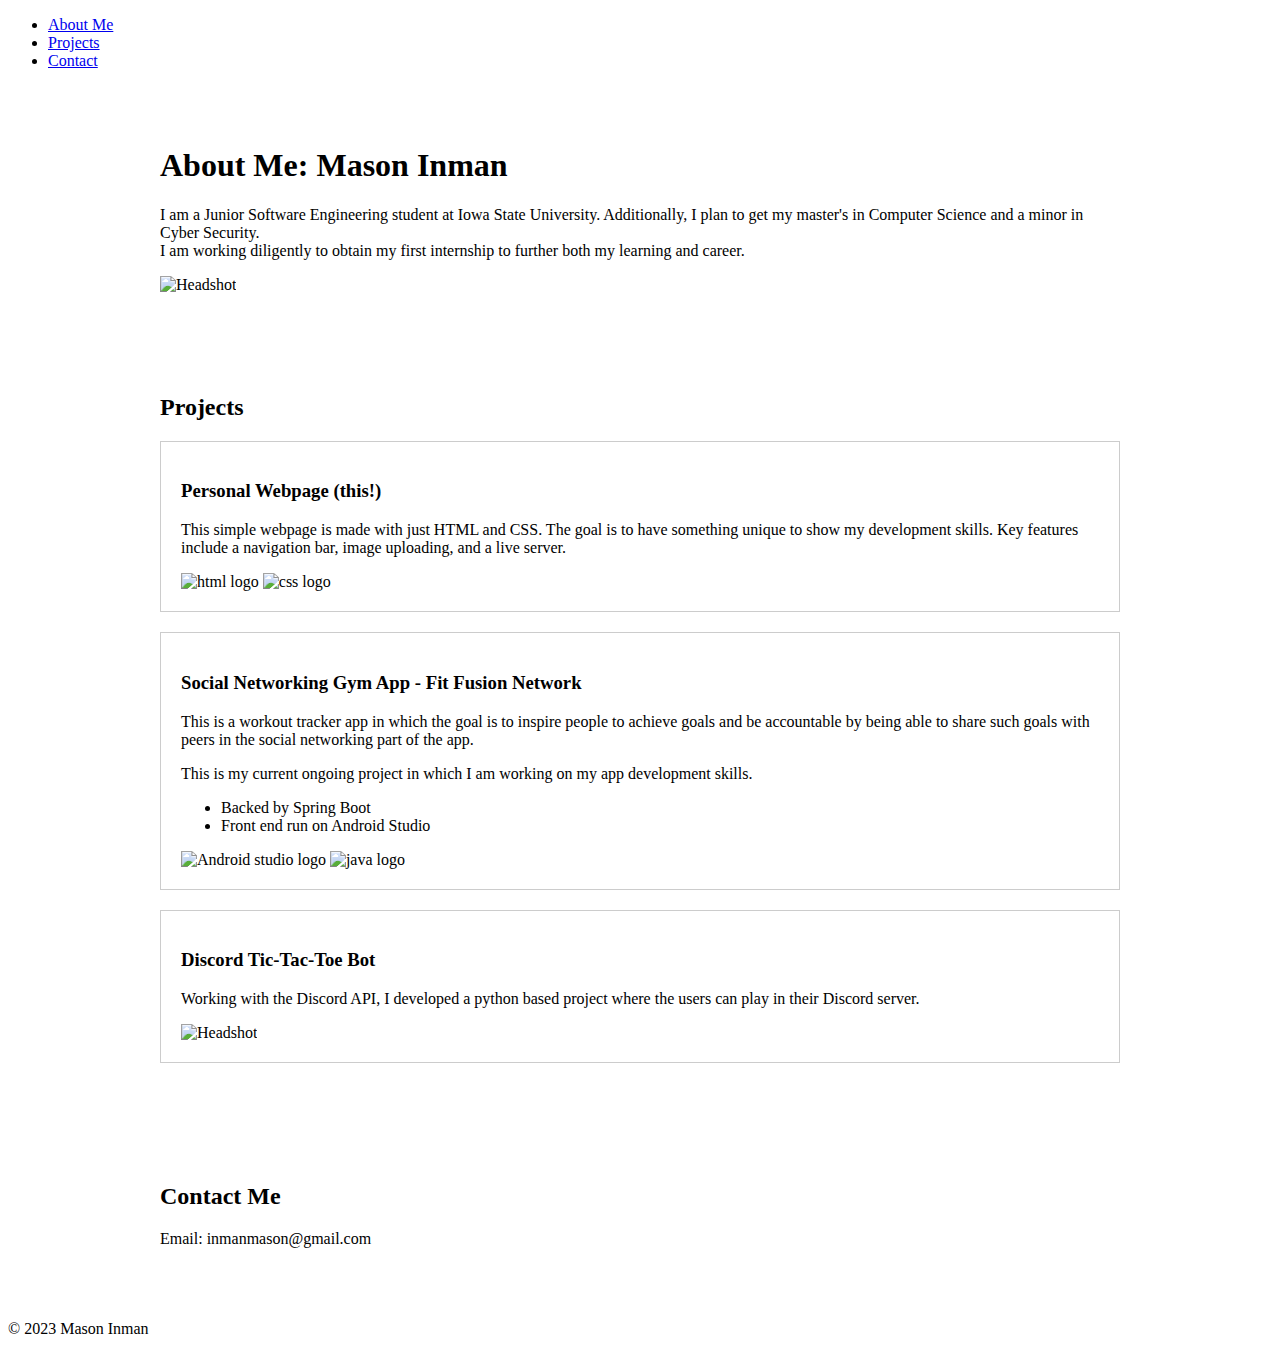
==== index.html @ c4053dcf "Create index.html for GitHub pages" ====
<!DOCTYPE html>
<html lang="en">
<head>
    <meta charset="UTF-8">
    <meta name="viewport" content="width=device-width, initial-scale=1.0">
    <title>Mason Inman's Webpage</title>
    <link rel="stylesheet" href="style.css">
    <style>
        .container {
        max-width: 960px;
        margin: 0 auto;
        padding: 40px;
        }
        .project {
        margin-bottom: 20px;
        border: 1px solid #ccc;
        padding: 20px;
        }
        </style>
</head>
<body>
    <header>
        <nav>
            <ul>
                <li><a href=#About>About Me</a></li>
                <li><a href=#Projects>Projects</a></li>
                <li><a href=#Contact>Contact</a></li>
            </ul>
        </nav>
    </header>

    <section id="About">
        <div class="container">
            <h1>About Me: Mason Inman</h1>
            <p>I am a Junior Software Engineering student at Iowa State University. Additionally, I plan to get my master's in Computer Science and a minor in Cyber Security.<br> I am working diligently to obtain my first internship to further both my learning and career.</p>
            <img src="./profile.JPG" alt="Headshot" width = "360" height = "540">
        </div>

    </section>

    <section id="Projects">
        <div class="container">
            <h2>Projects</h2>
            <div class="project">
                <h3>Personal Webpage (this!)</h3>
                <p>This simple webpage is made with just HTML and CSS. The goal is to have something unique to show my development skills. Key features include a navigation bar, image uploading, and a live server.</p>
                <img src="./html.png" alt="html logo" width = "100" height = "100">
                <img src="./css.png" alt="css logo" width = "100" height = "100">
            </div>
            <div class="project">
                <h3>Social Networking Gym App - Fit Fusion Network</h3>
                <p>This is a workout tracker app in which the goal is to inspire people to achieve goals and be accountable by being able to share such goals with peers in the social networking part of the app.</p>
                <p>This is my current ongoing project in which I am working on my app development skills.</p>
                <ul>
                    <li>Backed by Spring Boot</li>
                    <li>Front end run on Android Studio</li>
                </ul>
                <img src="./ASlogo.png" alt="Android studio logo" width = "100" height = "100">
                <img src="./java.png" alt="java logo" width = "100" height = "100">
            </div>
            <div class="project">
                <h3>Discord Tic-Tac-Toe Bot</h3>
                <p>Working with the Discord API, I developed a python based project where the users can play in their Discord server. </p>
                <img src="./python.png" alt="Headshot" width = "100" height = "100">
            </div>
        </div>
        
    </section>

    <section id="Contact">
        <div class="container">
            <h2>Contact Me</h2>
            <p>Email: inmanmason@gmail.com</p>
        </div>
    </section>

    <footer>
        <p>&copy; 2023 Mason Inman</p>
    </footer>
    
</body>
</html>
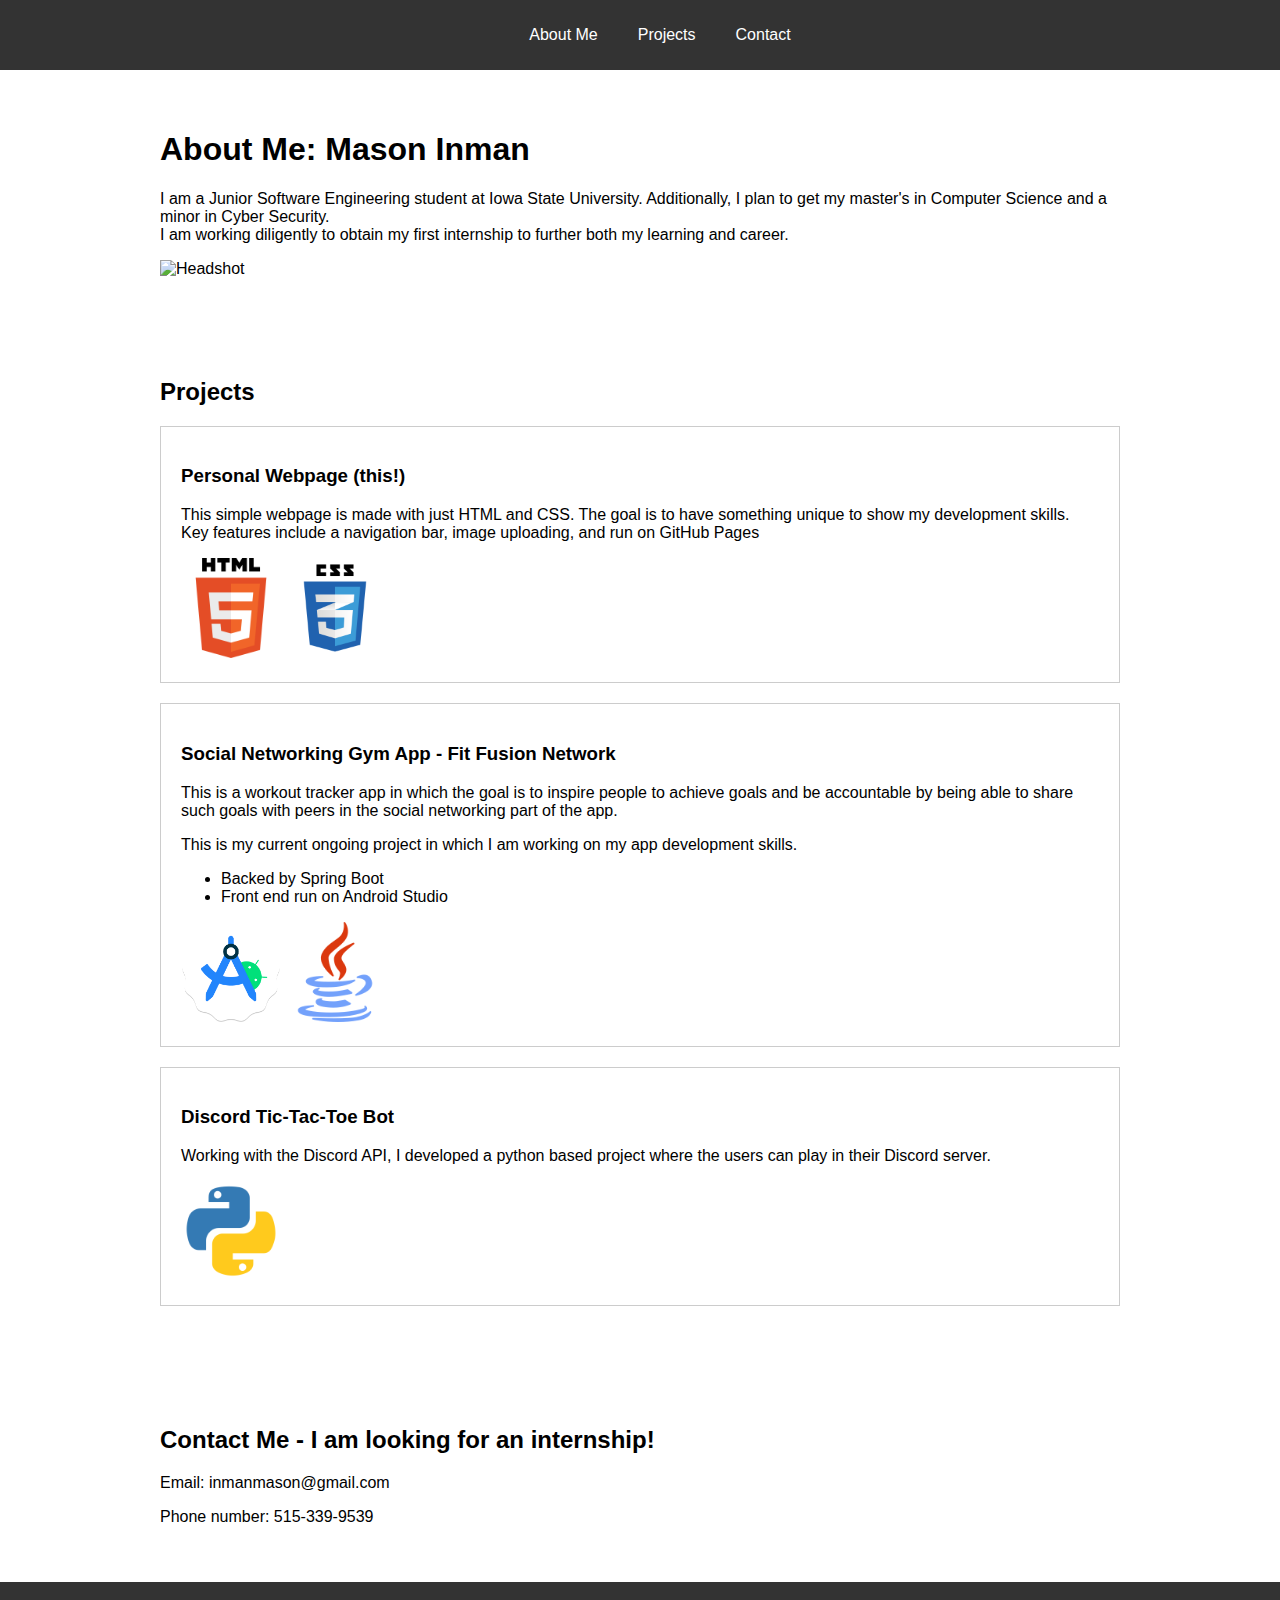
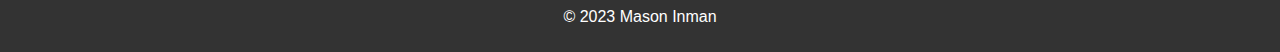
==== commit 67e73c0f: "Update index.html" ====
--- a/index.html
+++ b/index.html
@@ -43,7 +43,7 @@
             <h2>Projects</h2>
             <div class="project">
                 <h3>Personal Webpage (this!)</h3>
-                <p>This simple webpage is made with just HTML and CSS. The goal is to have something unique to show my development skills. Key features include a navigation bar, image uploading, and a live server.</p>
+                <p>This simple webpage is made with just HTML and CSS. The goal is to have something unique to show my development skills. Key features include a navigation bar, image uploading, and run on GitHub Pages</p>
                 <img src="./html.png" alt="html logo" width = "100" height = "100">
                 <img src="./css.png" alt="css logo" width = "100" height = "100">
             </div>
@@ -69,8 +69,9 @@
 
     <section id="Contact">
         <div class="container">
-            <h2>Contact Me</h2>
+            <h2>Contact Me - I am looking for an internship!</h2>
             <p>Email: inmanmason@gmail.com</p>
+            <p>Phone number: 515-339-9539</p>
         </div>
     </section>
 
--- a/style.css
+++ b/style.css
@@ -0,0 +1,34 @@
+header {
+    background-color: #333;
+    color: #fff;
+    padding: 10px 0;
+}
+
+nav ul {
+    list-style: none;
+    display: flex;
+    justify-content: center;
+}
+
+nav li {
+    margin: 0 20px;
+}
+
+nav a {
+    text-decoration: none;
+    color: #fff;
+}
+body {
+    font-family: Arial, sans-serif;
+    margin: 0;
+    padding: 0;
+    }
+    img {
+    max-width: 100%;
+    }
+    footer {
+    text-align: center;
+    padding: 10px;
+    background-color: #333;
+    color: #fff;
+    }
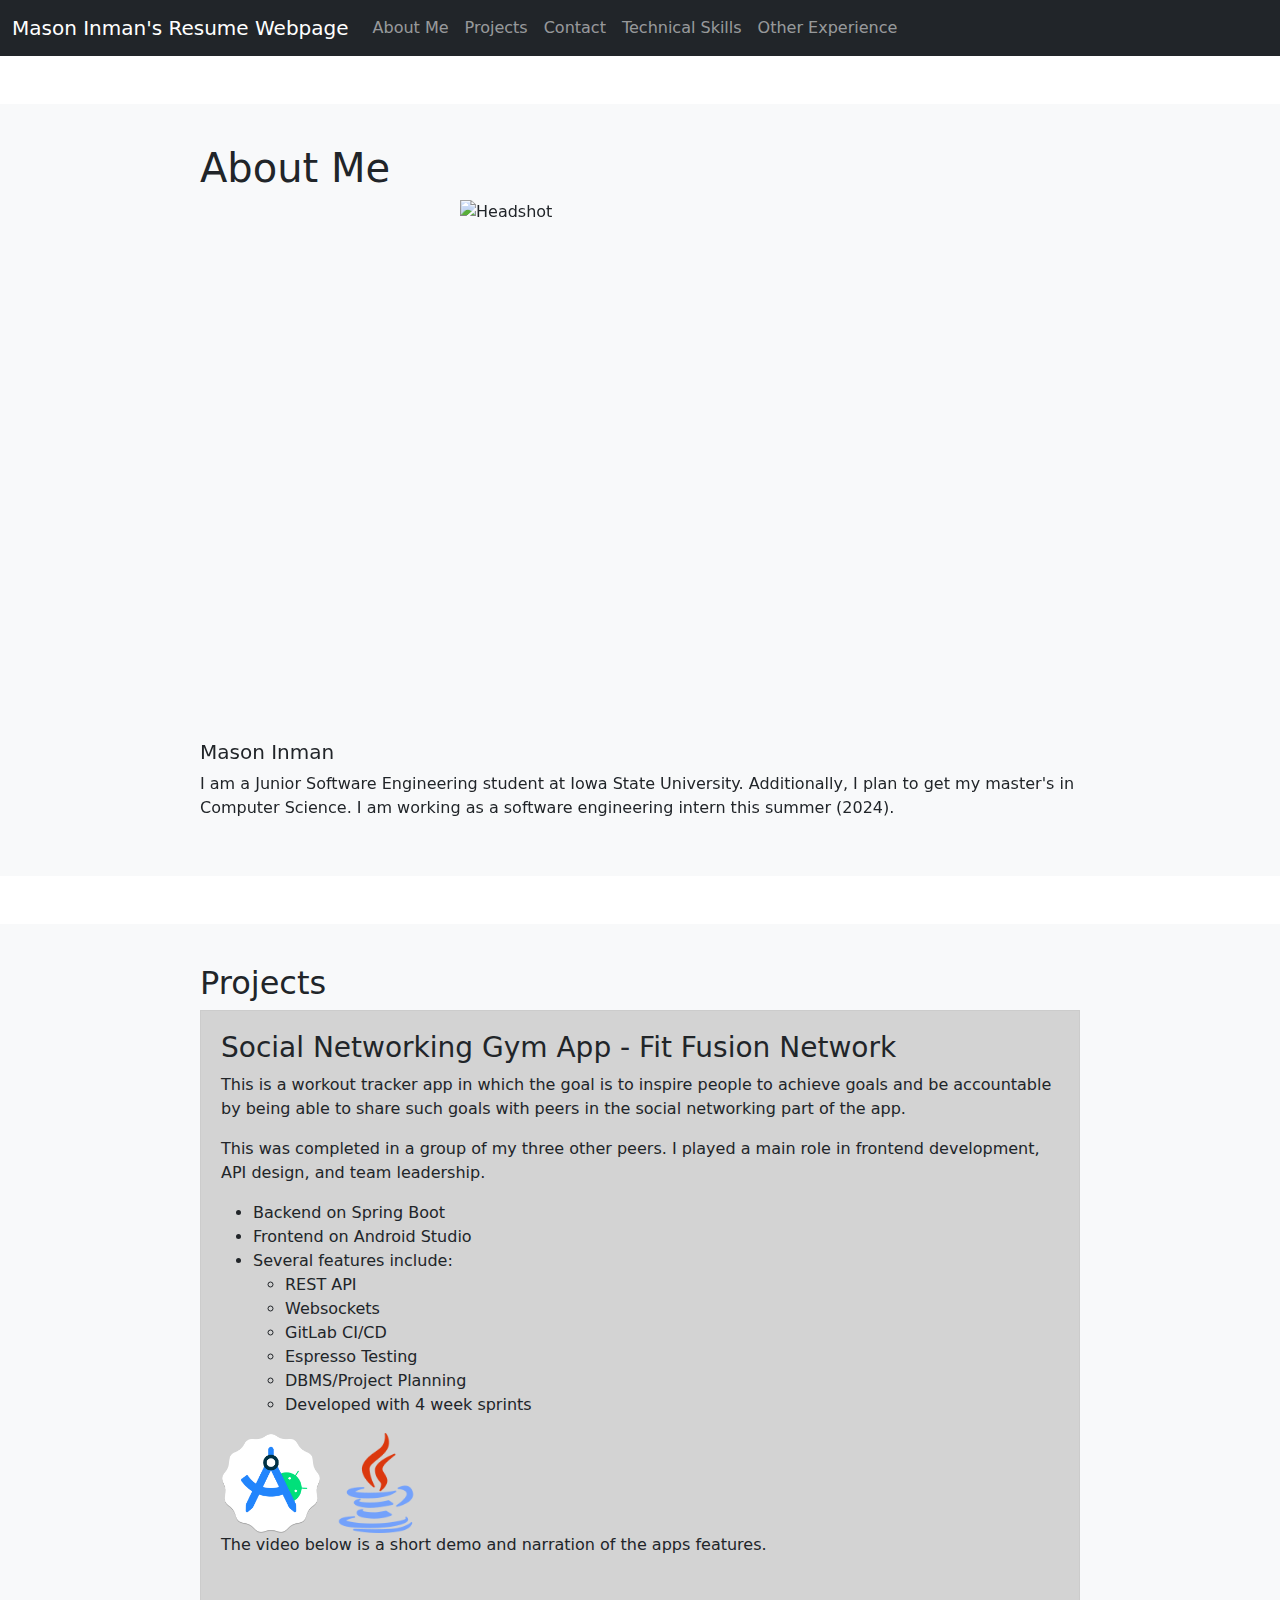
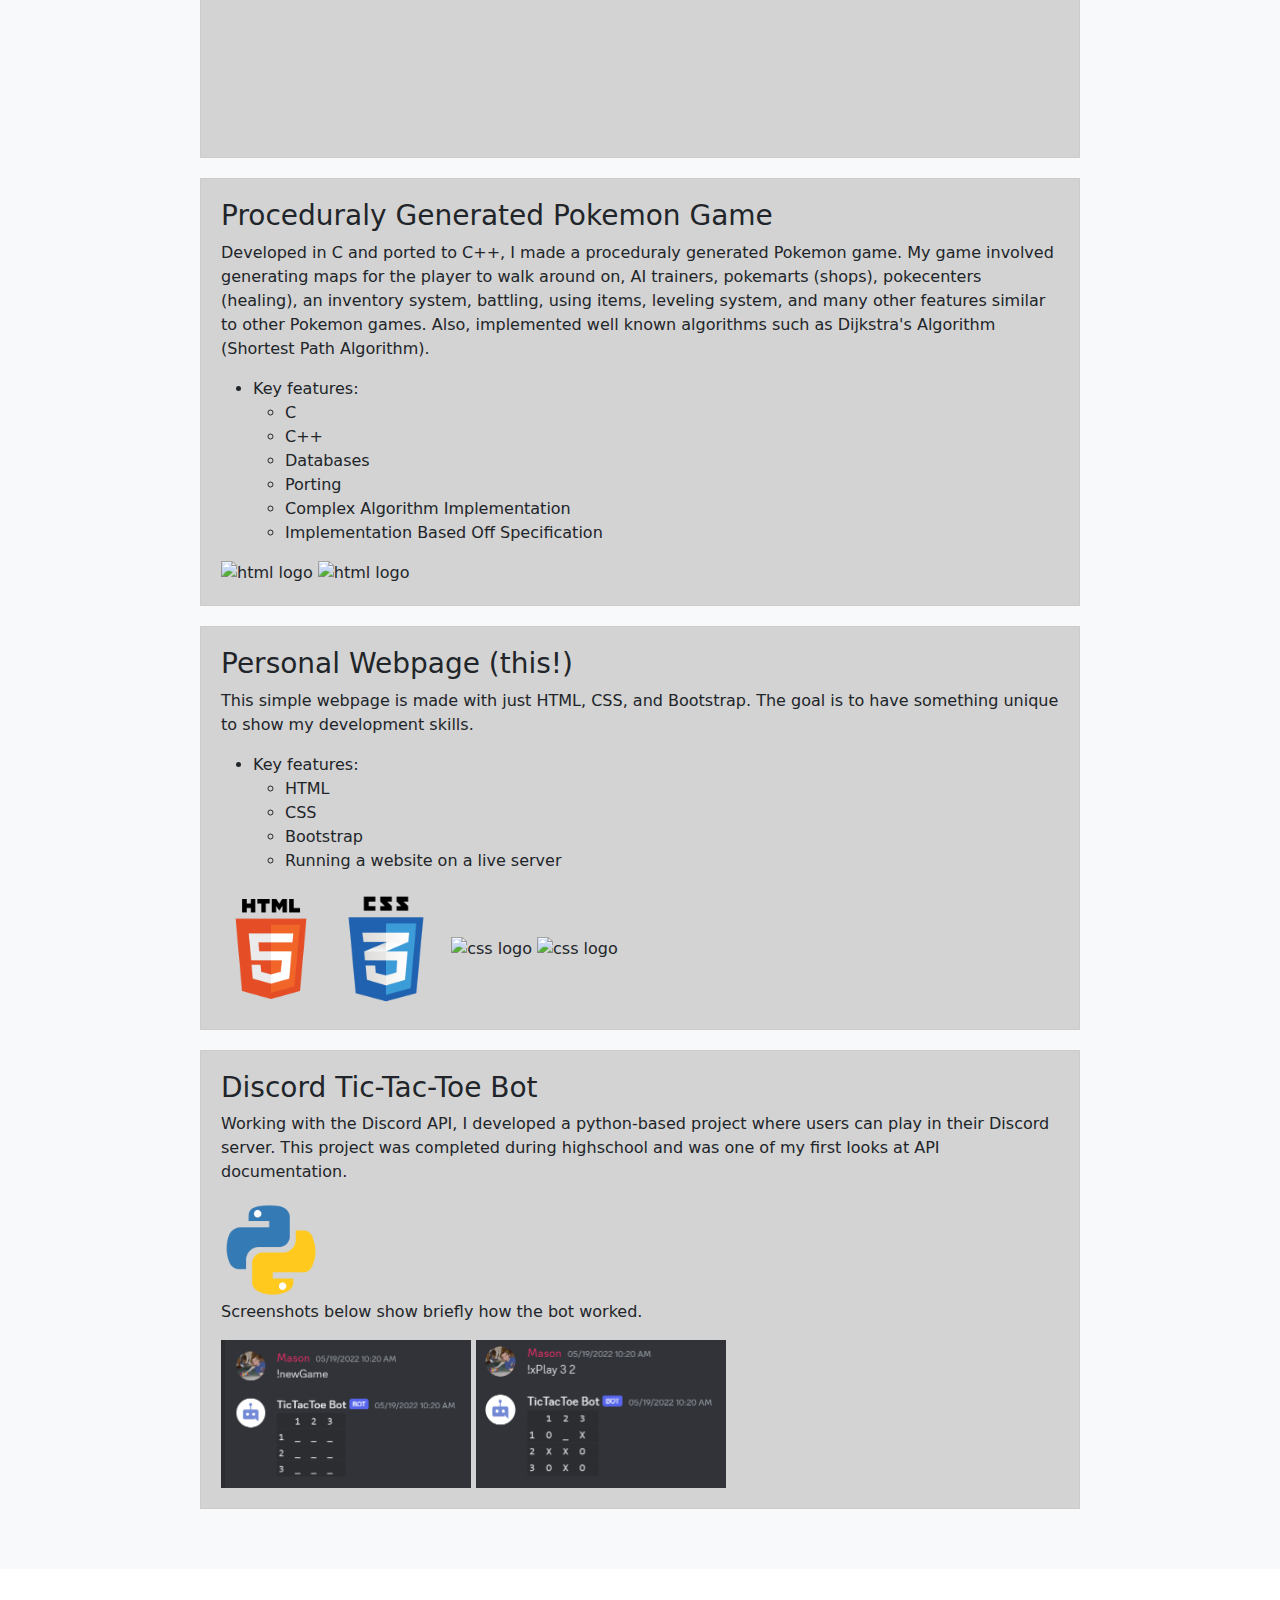
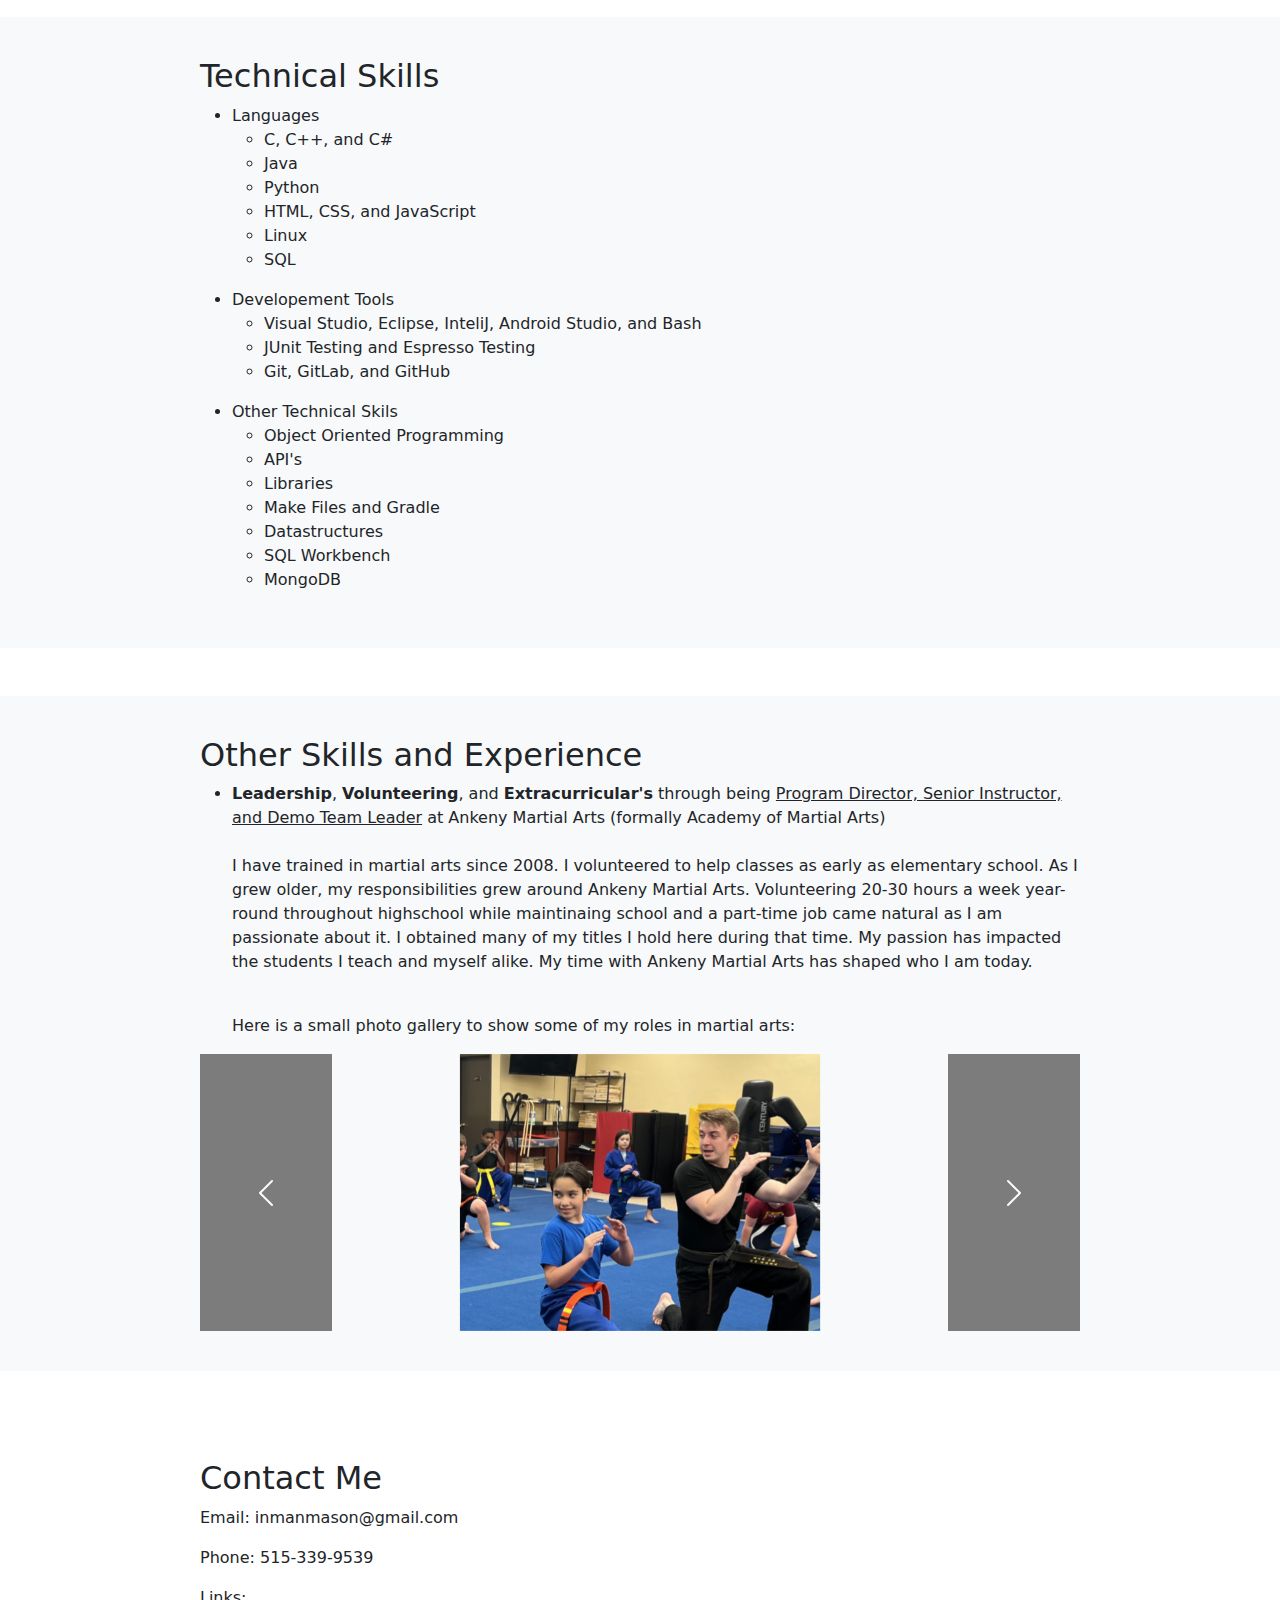
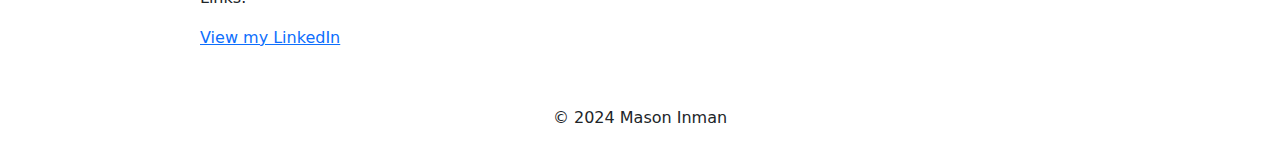
==== commit 0ab87d6b: "spring2024 update" ====
--- a/index.html
+++ b/index.html
@@ -3,81 +3,282 @@
 <head>
     <meta charset="UTF-8">
     <meta name="viewport" content="width=device-width, initial-scale=1.0">
-    <title>Mason Inman's Webpage</title>
-    <link rel="stylesheet" href="style.css">
+    <title>Mason Inman's Resume Webpage</title>
+    <link href="https://cdn.jsdelivr.net/npm/bootstrap@5.3.0/dist/css/bootstrap.min.css" rel="stylesheet">
     <style>
         .container {
-        max-width: 960px;
-        margin: 0 auto;
-        padding: 40px;
+            max-width: 960px;
+            margin: 0 auto;
+            padding: 40px;
         }
         .project {
-        margin-bottom: 20px;
-        border: 1px solid #ccc;
-        padding: 20px;
-        }
-        </style>
+            margin-bottom: 20px;
+            border: 1px solid #ccc;
+            padding: 20px;
+            background-color: lightgray;
+        }
+        .center {
+            display: block;
+            margin-left: auto;
+            margin-right: auto;
+        }
+        .carousel-control-prev,
+        .carousel-control-next {
+            background-color: black; /* Set button background color to black */
+            color: white; /* Set button text color to white */
+        }
+    </style>
 </head>
 <body>
-    <header>
-        <nav>
-            <ul>
-                <li><a href=#About>About Me</a></li>
-                <li><a href=#Projects>Projects</a></li>
-                <li><a href=#Contact>Contact</a></li>
-            </ul>
+
+    <header class="bg-dark">
+        <nav class="navbar navbar-expand-lg navbar-dark">
+            <div class="container-fluid">
+                <a class="navbar-brand" href="#">Mason Inman's Resume Webpage</a>
+                <button class="navbar-toggler" type="button" data-bs-toggle="collapse" data-bs-target="#navbarNav" aria-controls="navbarNav" aria-expanded="false" aria-label="Toggle navigation">
+                    <span class="navbar-toggler-icon"></span>
+                </button>
+                <div class="collapse navbar-collapse" id="navbarNav">
+                    <ul class="navbar-nav">
+                        <li class="nav-item">
+                            <a class="nav-link" href="#About">About Me</a>
+                        </li>
+                        <li class="nav-item">
+                            <a class="nav-link" href="#Projects">Projects</a>
+                        </li>
+                        <li class="nav-item">
+                            <a class="nav-link" href="#Contact">Contact</a>
+                        </li>
+                        <li class="nav-item">
+                            <a class="nav-link" href="#TechExperience">Technical Skills</a>
+                        </li>
+                        <li class="nav-item">
+                            <a class="nav-link" href="#OtherExperience">Other Experience</a>
+                        </li>
+                    </ul>
+                </div>
+            </div>
         </nav>
     </header>
 
-    <section id="About">
-        <div class="container">
-            <h1>About Me: Mason Inman</h1>
-            <p>I am a Junior Software Engineering student at Iowa State University. Additionally, I plan to get my master's in Computer Science and a minor in Cyber Security.<br> I am working diligently to obtain my first internship to further both my learning and career.</p>
-            <img src="./profile.JPG" alt="Headshot" width = "360" height = "540">
-        </div>
-
-    </section>
-
-    <section id="Projects">
-        <div class="container">
+    <section id="About" class="bg-light">
+        <div class="container mt-5">
+            <h1>About Me</h1>
+            
+            <!-- Bootstrap Carousel for "About Me" -->
+            <div id="aboutCarousel" class="carousel slide" data-bs-ride="carousel">
+                <div class="carousel-inner">
+                    <div class="carousel-item active">
+                        <div class="d-flex align-items-center">
+                            <img src="./profile.JPG" alt="Headshot" class="img-fluid center" width="360" height="540">
+                            
+                            
+                        </div>
+                        <h5>Mason Inman</h5>
+                        <p>I am a Junior Software Engineering student at 
+                            Iowa State University. Additionally, I plan to 
+                            get my master's in Computer Science. I am working 
+                            as a software engineering intern this summer (2024).</p>
+                    </div>
+                    
+                </div>
+            </div>
+        </div>
+    </section>
+  
+
+    <section id="Projects" class="bg-light">
+        <div class="container mt-5">
             <h2>Projects</h2>
-            <div class="project">
-                <h3>Personal Webpage (this!)</h3>
-                <p>This simple webpage is made with just HTML and CSS. The goal is to have something unique to show my development skills. Key features include a navigation bar, image uploading, and run on GitHub Pages</p>
-                <img src="./html.png" alt="html logo" width = "100" height = "100">
-                <img src="./css.png" alt="css logo" width = "100" height = "100">
-            </div>
             <div class="project">
                 <h3>Social Networking Gym App - Fit Fusion Network</h3>
                 <p>This is a workout tracker app in which the goal is to inspire people to achieve goals and be accountable by being able to share such goals with peers in the social networking part of the app.</p>
-                <p>This is my current ongoing project in which I am working on my app development skills.</p>
+                <p>This was completed in a group of my three other peers. I played a main role in frontend development, API design, and team leadership.</p>
+
                 <ul>
-                    <li>Backed by Spring Boot</li>
-                    <li>Front end run on Android Studio</li>
+                    <li>Backend on Spring Boot</li>
+                    <li>Frontend on Android Studio</li>
+                    <li>Several features include:<ul>
+                        <li>REST API</li>
+                        <li>Websockets</li>
+                        <li>GitLab CI/CD</li>
+                        <li>Espresso Testing</li>
+                        <li>DBMS/Project Planning</li>
+                        <li>Developed with 4 week sprints</li>
+
+                    </ul></li>
                 </ul>
-                <img src="./ASlogo.png" alt="Android studio logo" width = "100" height = "100">
-                <img src="./java.png" alt="java logo" width = "100" height = "100">
+                <img src="./project1.png" alt="Android studio logo" class="img-fluid" width="100" height="100">
+                <img src="./java.png" alt="java logo" class="img-fluid" width="100" height="100">
+                <p>The video below is a short demo and narration of the apps features.</p>
+                <iframe width="280" height="157" src="https://www.youtube.com/embed/7NcvrdOqD5g" frameborder="0" allowfullscreen></iframe>
+            </div>
+            <div class="project">
+                <h3>Proceduraly Generated Pokemon Game</h3>
+                <p>Developed in C and ported to C++, I made a proceduraly generated Pokemon game.
+                    My game involved generating maps for the player to walk around on, AI trainers, pokemarts (shops), pokecenters (healing),
+                    an inventory system, battling, using items, leveling system, and many other features similar to other Pokemon games. Also, implemented
+                    well known algorithms such as Dijkstra's Algorithm (Shortest Path Algorithm).
+                </p>
+                <ul><li>Key features:
+                    <ul>
+                        <li>C</li>
+                        <li>C++</li>
+                        <li>Databases</li>
+                        <li>Porting</li>
+                        <li>Complex Algorithm Implementation</li>
+                        <li>Implementation Based Off Specification</li>
+                    </ul></li> </ul>
+                    <img src="https://upload.wikimedia.org/wikipedia/commons/1/18/C_Programming_Language.svg" alt="html logo" class="img-fluid" width="100" height="100">
+                    <img src="https://upload.wikimedia.org/wikipedia/commons/1/18/ISO_C%2B%2B_Logo.svg" alt="html logo" class="img-fluid" width="100" height="100">
+                
+            </div>
+            
+            <div class="project">
+                <h3>Personal Webpage (this!)</h3>
+                <p>This simple webpage is made with just HTML, CSS, and Bootstrap. The goal is to have something unique to show my development skills.</p>
+                <ul><li>Key features:
+                    <ul>
+                        <li>HTML</li>
+                        <li>CSS</li>
+                        <li>Bootstrap</li>
+                        <li>Running a website on a live server</li>
+                    </ul></li> </ul>
+                    <!-- Some of the inconsistant src links are due to porting some of this information from a class project that required images stored locally -->
+                <img src="./html.png" alt="html logo" class="img-fluid" width="100" height="100">
+                <img src="./css.png" alt="css logo" class="img-fluid" width="120" height="120">
+                <img src="https://upload.wikimedia.org/wikipedia/commons/b/b2/Bootstrap_logo.svg" alt="css logo" class="img-fluid" width="100" height="100">
+                <img src="https://upload.wikimedia.org/wikipedia/commons/9/9a/Visual_Studio_Code_1.35_icon.svg" alt="css logo" class="img-fluid" width="100" height="100">
             </div>
             <div class="project">
                 <h3>Discord Tic-Tac-Toe Bot</h3>
-                <p>Working with the Discord API, I developed a python based project where the users can play in their Discord server. </p>
-                <img src="./python.png" alt="Headshot" width = "100" height = "100">
-            </div>
-        </div>
-        
+                <p>Working with the Discord API, I developed a python-based project where users can play in their Discord server.
+                    This project was completed during highschool and was one of my first looks at API documentation.
+                </p>
+                <img src="./python.png" alt="css logo" class="img-fluid" width="100" height="100">
+                <p>Screenshots below show briefly how the bot worked.</p>
+                <img src="./newttt.png" alt="css logo" class="img-fluid" width="250" height="250">
+            
+                <img src="./endttt.png" alt="css logo" class="img-fluid" width="250" height="250">
+
+            </div>
+        </div>
+    </section>
+    <section id="TechExperience" class="bg-light">
+        <div class="container mt-5">
+            <h2>Technical Skills</h2>
+            <ul>
+                <li>Languages<ul>
+                    <li>C, C++, and C#</li>
+                    <li>Java</li>
+                    <li>Python</li>
+                    <li>HTML, CSS, and JavaScript</li>
+                    <li>Linux</li>
+                    <li>SQL</li>
+                </ul></li>
+            </ul>
+            <ul>
+                <li>Developement Tools<ul>
+                    <li>Visual Studio, Eclipse, InteliJ, Android Studio, and Bash</li>
+                    <li>JUnit Testing and Espresso Testing</li>
+                    <li>Git, GitLab, and GitHub</li>
+                </ul></li>
+            </ul>
+            <ul>
+                <li>Other Technical Skils<ul>
+                    <li>Object Oriented Programming</li>
+                    <li>API's</li>
+                    <li>Libraries</li>
+                    <li>Make Files and Gradle</li>
+                    <li>Datastructures</li>
+                    <li>SQL Workbench</li>
+                    <li>MongoDB</li>
+                </ul></li>
+            </ul>
+        </div>
+    </section>
+    <section id="OtherExperience" class="bg-light">
+        <div class="container mt-5">
+            <h2>Other Skills and Experience</h2>
+            <ul><li><b>Leadership</b>, <b>Volunteering</b>, and <b>Extracurricular's</b> through being 
+                <u>Program Director, Senior Instructor, and Demo Team Leader</u> at 
+                Ankeny Martial Arts (formally Academy of Martial Arts)</li>
+            <p><br>I have trained in martial arts since 2008. I volunteered to help classes as early as elementary school.
+                As I grew older, my responsibilities grew around Ankeny Martial Arts. Volunteering 20-30 hours a week year-round throughout highschool while maintinaing school and a part-time job came natural as I am passionate about it. I obtained
+                many of my titles I hold here during that time. My passion has impacted the students I teach and myself alike. My time with Ankeny Martial Arts has shaped who I am today.
+            </p>
+            
+            <p><br>Here is a small photo gallery to show some of my roles in martial arts:</p>
+            </ul>
+            <!-- Bootstrap Carousel for "About Me" -->
+            <div id="experienceCarousel" class="carousel slide" data-bs-ride="carousel">
+                <div class="carousel-inner">
+                    <div class="carousel-item active">
+                        <div class="d-flex align-items-center">
+                            <img src="./masonteaching.png" alt="Slide 2" class="img-fluid center" width="360" height="540">
+                        </div>
+                    </div>
+                    <div class="carousel-item">
+                        <div class="d-flex align-items-center">
+                            <img src="./tkdpr.png" alt="Headshot" class="img-fluid center" width="360" height="540">          
+                        </div>
+                    </div>
+                    <div class="carousel-item">
+                        <div class="d-flex align-items-center">
+                            <img src="./tkdschool.png" alt="Slide 2" class="img-fluid center" width="360" height="540">
+                        </div>
+                    </div>
+                    <div class="carousel-item">
+                        <div class="d-flex align-items-center">
+                            <img src="./tkdteaching.png" alt="Slide 2" class="img-fluid center" width="360" height="540">
+                        </div>
+                    </div>
+                    <div class="carousel-item">
+                        <div class="d-flex align-items-center">
+                            <img src="./tkdhandshake.jpg" alt="Slide 2" class="img-fluid center" width="360" height="540">
+                        </div>
+                    </div>
+                    <div class="carousel-item">
+                        <div class="d-flex align-items-center">
+                            <img src="./grouptkd.png" alt="Slide 2" class="img-fluid center" width="360" height="540">
+                        </div>
+                    </div>
+                    <div class="carousel-item">
+                        <div class="d-flex align-items-center">
+                            <img src="./roundhouse.JPEG" alt="Slide 2" class="img-fluid center" width="360" height="540">
+                        </div>
+                    </div>
+                    <!-- Add more carousel items as needed -->
+                </div>  
+                <button class="carousel-control-prev" type="button" data-bs-target="#experienceCarousel" data-bs-slide="prev">
+                    <span class="carousel-control-prev-icon" aria-hidden="true"></span>
+                    <span class="visually-hidden">Previous</span>
+                </button>
+                <button class="carousel-control-next" type="button" data-bs-target="#experienceCarousel" data-bs-slide="next">
+                    <span class="carousel-control-next-icon" aria-hidden="true"></span>
+                    <span class="visually-hidden">Next</span>
+                </button>   
+            </div>
+        </div>
     </section>
 
     <section id="Contact">
-        <div class="container">
-            <h2>Contact Me - I am looking for an internship!</h2>
+        <div class="container mt-5">
+            <h2>Contact Me</h2>
             <p>Email: inmanmason@gmail.com</p>
-            <p>Phone number: 515-339-9539</p>
-        </div>
-    </section>
-
-    <footer>
-        <p>&copy; 2023 Mason Inman</p>
+            <p>Phone: 515-339-9539</p>
+            <p>Links:</p>
+            <a href="https://www.linkedin.com/in/mason-inman/" target="_blank">View my LinkedIn</a>
+
+        </div>
+    </section>
+
+    <footer class="text-center py-3">
+        <p>&copy; 2024 Mason Inman</p>
     </footer>
-    
+
+    <!-- for bootstrap -->
+    <script src="https://cdn.jsdelivr.net/npm/@popperjs/core@2.11.6/dist/umd/popper.min.js"></script>
+    <script src="https://cdn.jsdelivr.net/npm/bootstrap@5.3.0/dist/js/bootstrap.bundle.min.js"></script>
 </body>
 </html>
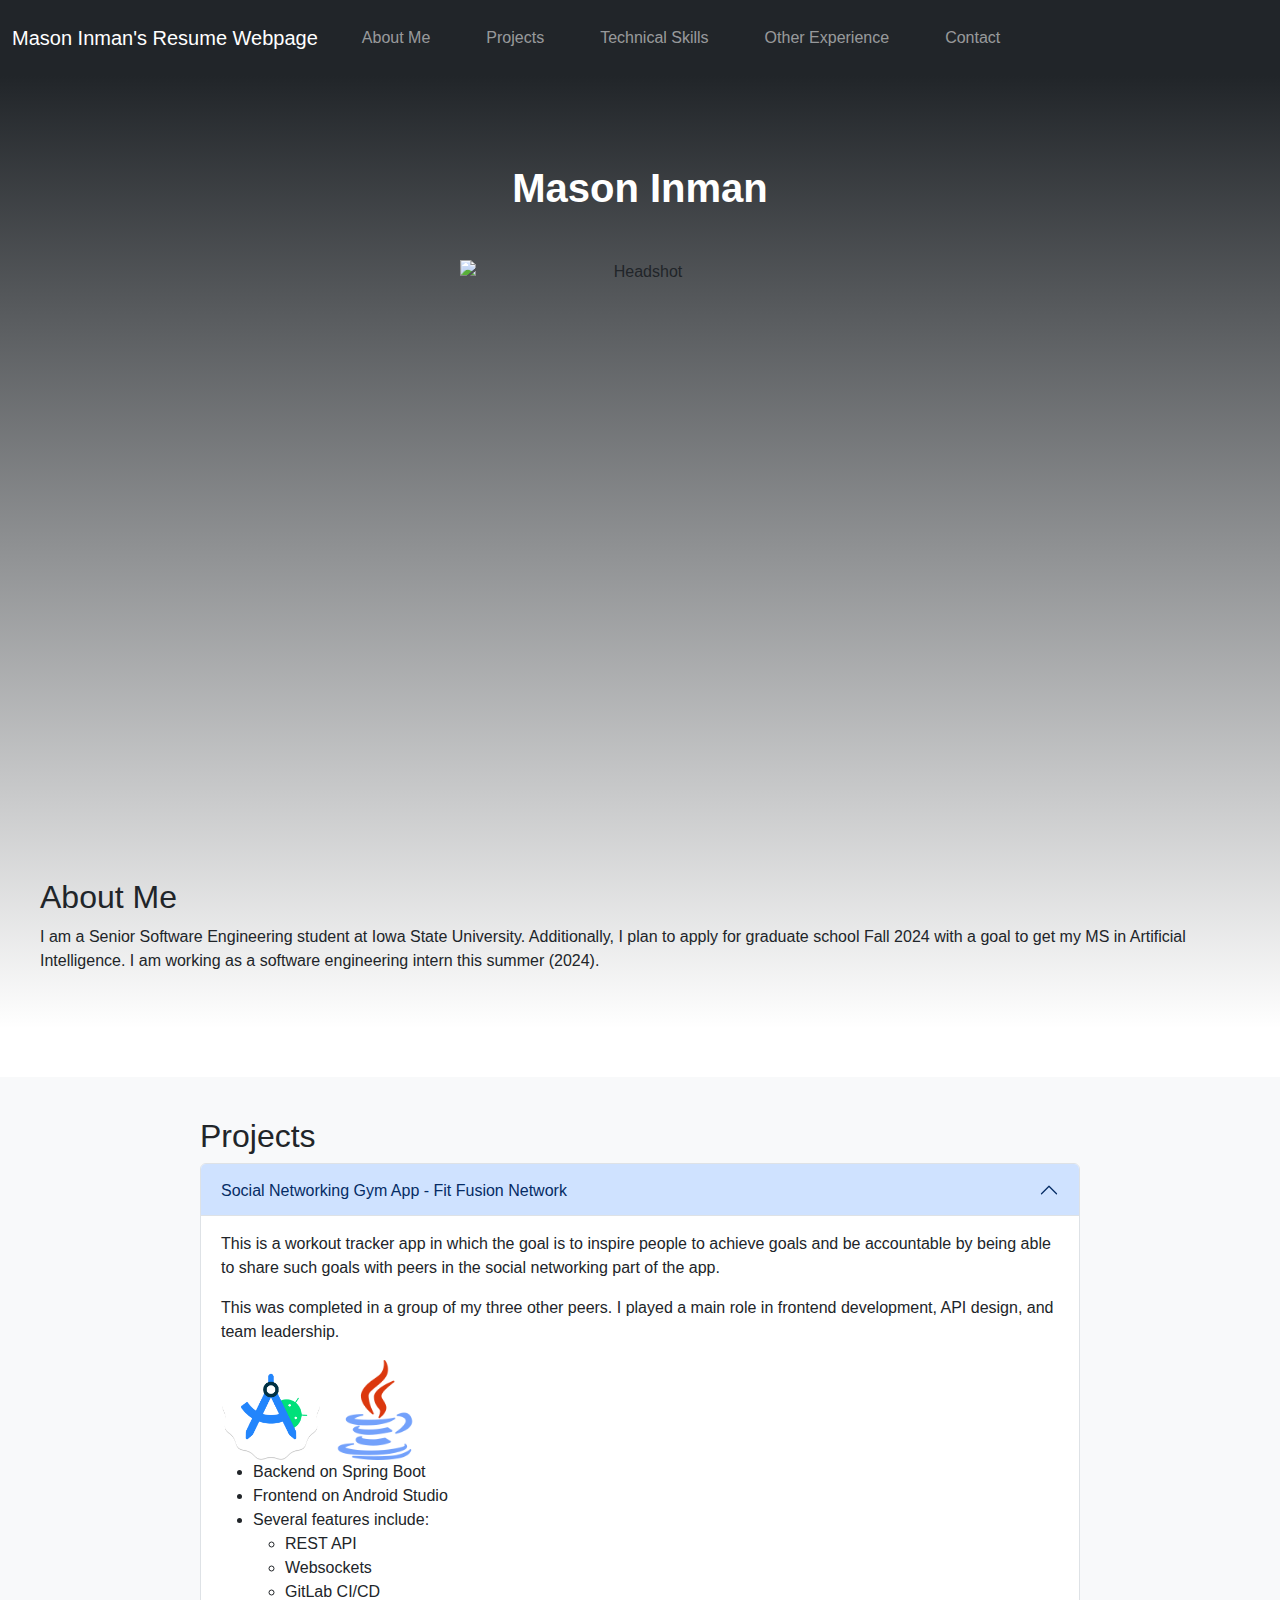
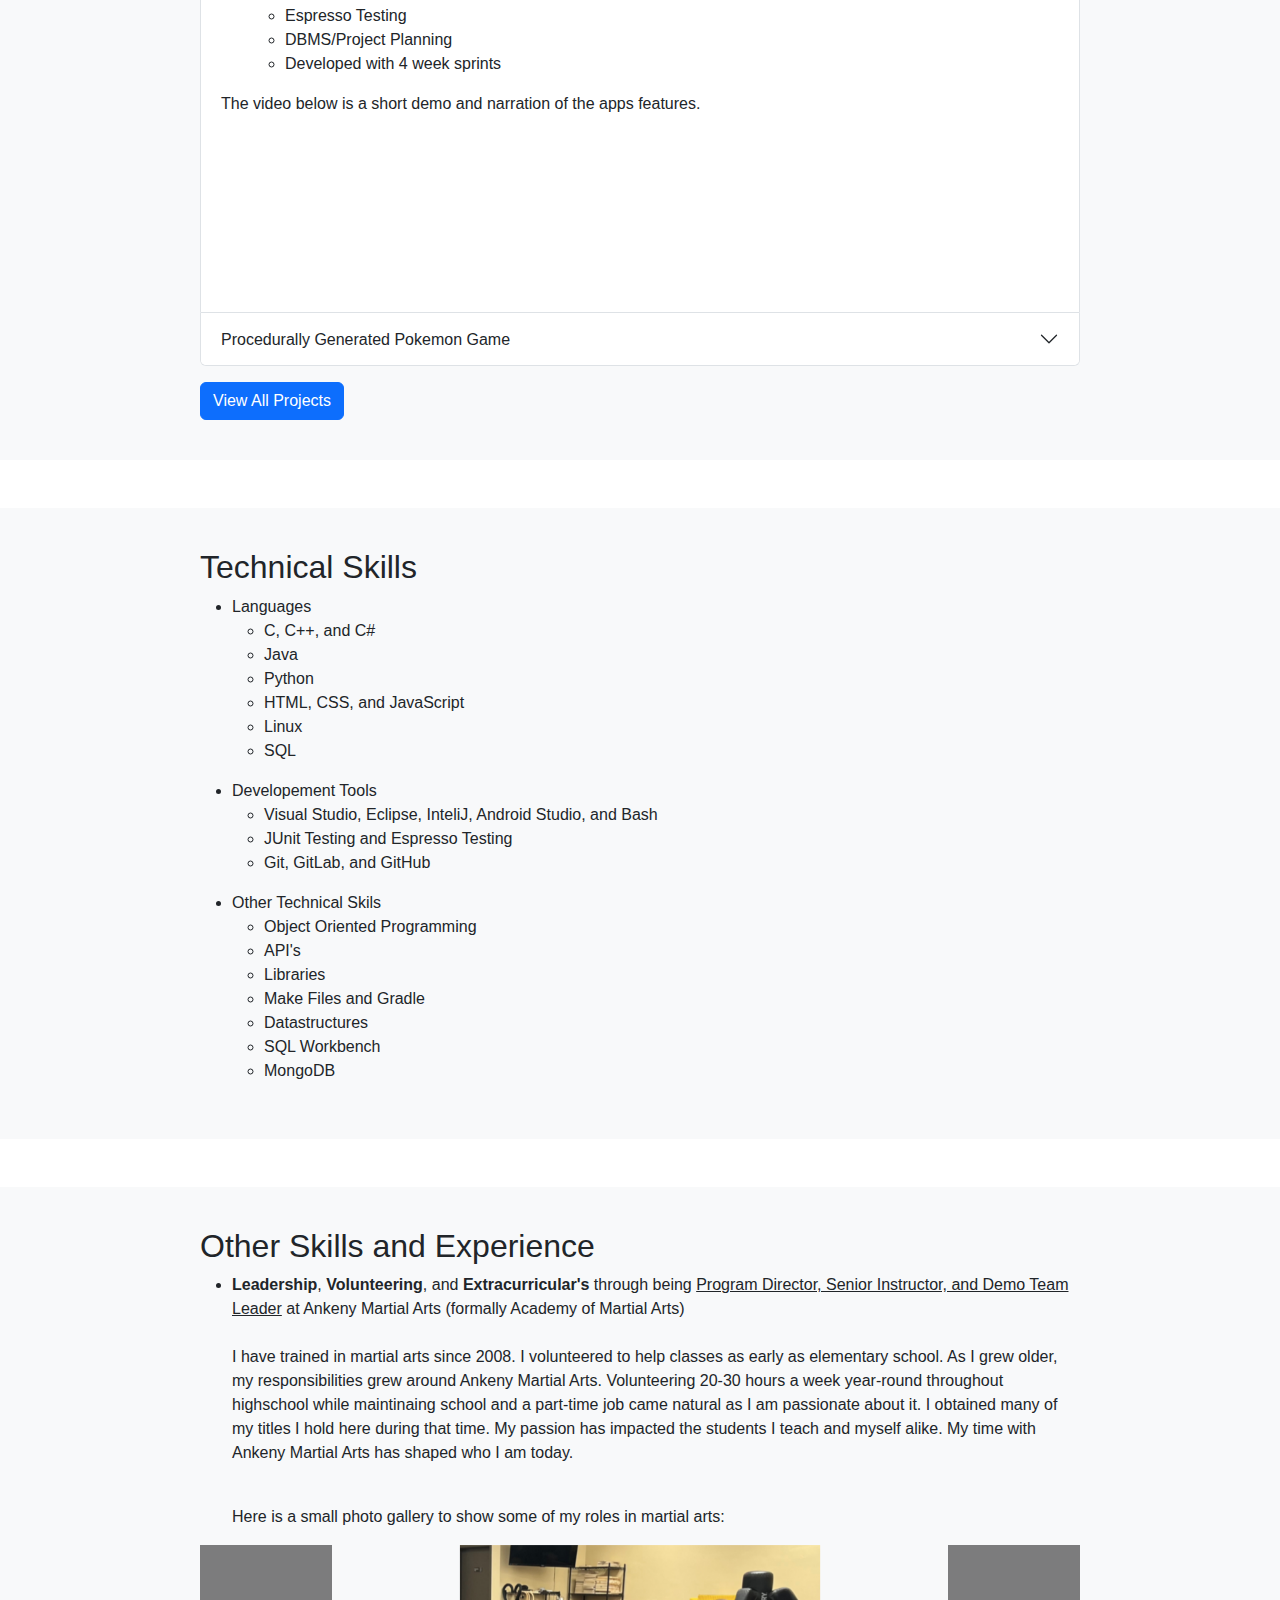
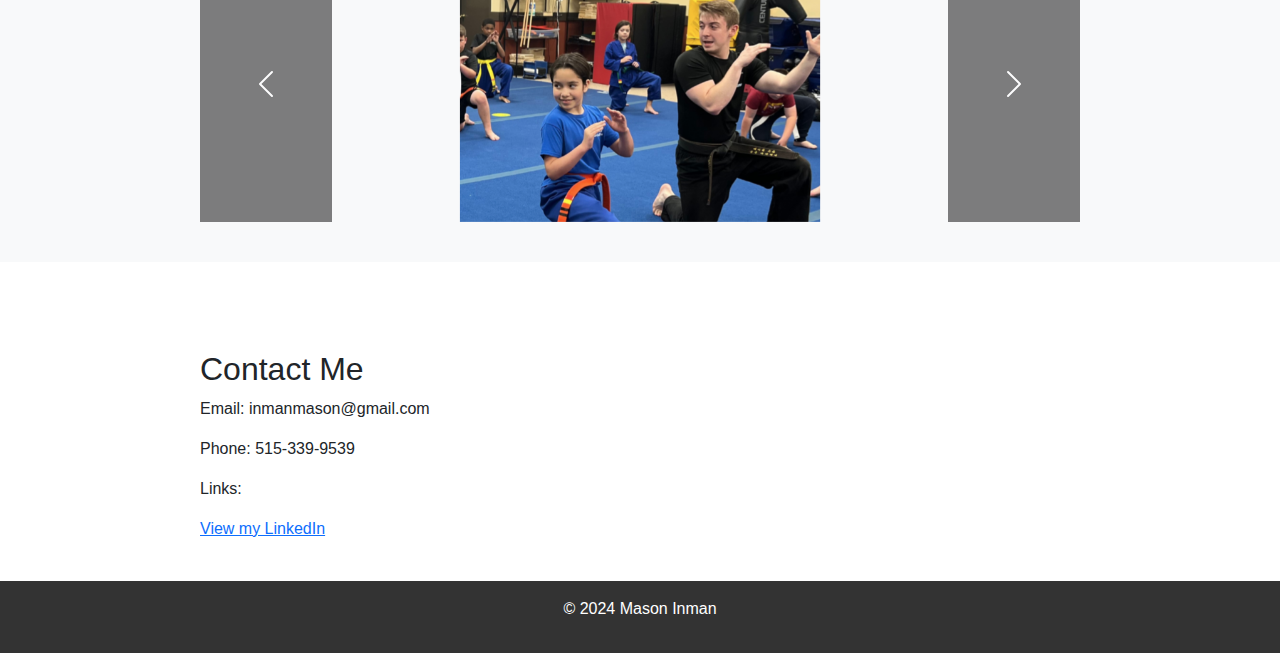
==== commit ebda7695: "refactoring and project page" ====
--- a/index.html
+++ b/index.html
@@ -5,29 +5,8 @@
     <meta name="viewport" content="width=device-width, initial-scale=1.0">
     <title>Mason Inman's Resume Webpage</title>
     <link href="https://cdn.jsdelivr.net/npm/bootstrap@5.3.0/dist/css/bootstrap.min.css" rel="stylesheet">
-    <style>
-        .container {
-            max-width: 960px;
-            margin: 0 auto;
-            padding: 40px;
-        }
-        .project {
-            margin-bottom: 20px;
-            border: 1px solid #ccc;
-            padding: 20px;
-            background-color: lightgray;
-        }
-        .center {
-            display: block;
-            margin-left: auto;
-            margin-right: auto;
-        }
-        .carousel-control-prev,
-        .carousel-control-next {
-            background-color: black; /* Set button background color to black */
-            color: white; /* Set button text color to white */
-        }
-    </style>
+    <link href="style.css" rel="stylesheet">
+
 </head>
 <body>
 
@@ -44,241 +23,318 @@
                             <a class="nav-link" href="#About">About Me</a>
                         </li>
                         <li class="nav-item">
-                            <a class="nav-link" href="#Projects">Projects</a>
+                            <a class="nav-link" href="projectPage.html">Projects</a>
+                        </li>
+                        <li class="nav-item">
+                            <a class="nav-link" href="#TechExperience">Technical Skills</a>
+                        </li>
+                        <li class="nav-item">
+                            <a class="nav-link" href="#OtherExperience">Other Experience</a>
                         </li>
                         <li class="nav-item">
                             <a class="nav-link" href="#Contact">Contact</a>
-                        </li>
-                        <li class="nav-item">
-                            <a class="nav-link" href="#TechExperience">Technical Skills</a>
-                        </li>
-                        <li class="nav-item">
-                            <a class="nav-link" href="#OtherExperience">Other Experience</a>
                         </li>
                     </ul>
                 </div>
             </div>
         </nav>
     </header>
-
-    <section id="About" class="bg-light">
-        <div class="container mt-5">
-            <h1>About Me</h1>
-            
-            <!-- Bootstrap Carousel for "About Me" -->
-            <div id="aboutCarousel" class="carousel slide" data-bs-ride="carousel">
-                <div class="carousel-inner">
-                    <div class="carousel-item active">
-                        <div class="d-flex align-items-center">
-                            <img src="./profile.JPG" alt="Headshot" class="img-fluid center" width="360" height="540">
-                            
-                            
-                        </div>
-                        <h5>Mason Inman</h5>
-                        <p>I am a Junior Software Engineering student at 
-                            Iowa State University. Additionally, I plan to 
-                            get my master's in Computer Science. I am working 
-                            as a software engineering intern this summer (2024).</p>
+        <section id="About">
+            <div class="gradient-background"></div>
+            <!-- <div class="container mt-5"> -->
+                <h1 class="AboutMeText center"> <br><b>Mason Inman</b></h1>
+                <img src="./image/profile.JPG" alt="Headshot" class="img-fluid center" width="360" height="540">
+                <div class="AboutMeDescription">
+                    <h2><br>About Me</h2>
+                    <p>I am a Senior Software Engineering student at Iowa State University. Additionally, I plan to apply for graduate school Fall 2024 with a goal to get my MS in Artificial Intelligence. I am working as a software engineering intern this summer (2024).</p>
+                </div>
+            <!-- </div> -->
+        </section>
+        
+        <section id="Projects" class="bg-light">
+            <div class="container mt-5">
+                <h2>Projects</h2>
+                
+                <!-- Bootstrap Accordion for Projects -->
+                <div class="accordion" id="projectAccordion">
+                    <!-- Project 1 -->
+                    <div class="accordion-item">
+                        <h2 class="accordion-header" id="project1Heading">
+                            <button class="accordion-button" type="button" data-bs-toggle="collapse" data-bs-target="#project1Collapse"
+                                aria-expanded="true" aria-controls="project1Collapse">
+                                Social Networking Gym App - Fit Fusion Network
+                            </button>
+                        </h2>
+                        <div id="project1Collapse" class="accordion-collapse collapse show" aria-labelledby="project1Heading"
+                        data-bs-parent="#projectAccordion">
+                        <div class="accordion-body">
+                            <p>This is a workout tracker app in which the goal is to inspire people to achieve goals and be accountable
+                                by being able to share such goals with peers in the social networking part of the app.</p>
+                                <p>This was completed in a group of my three other peers. I played a main role in frontend development, API
+                                    design, and team leadership.</p>
+                                    
+                                    <img src="./image/project1.png" alt="Android studio logo" class="img-fluid" width="100" height="100">
+                                    <img src="./image/java.png" alt="java logo" class="img-fluid" width="100" height="100">
+                                    <ul>
+                                        <li>Backend on Spring Boot</li>
+                                        <li>Frontend on Android Studio</li>
+                                        <li>Several features include:<ul>
+                                                <li>REST API</li>
+                                                <li>Websockets</li>
+                                                <li>GitLab CI/CD</li>
+                                                <li>Espresso Testing</li>
+                                                <li>DBMS/Project Planning</li>
+                                                <li>Developed with 4 week sprints</li>
+                        
+                                            </ul>
+                                        </li>
+                                    </ul>
+                                    <p>The video below is a short demo and narration of the apps features.</p>
+                                <iframe width="280" height="157" src="https://www.youtube.com/embed/7NcvrdOqD5g" frameborder="0"
+                                    allowfullscreen></iframe>
+                            </div>
+                        </div>
                     </div>
                     
-                </div>
-            </div>
-        </div>
-    </section>
-  
-
-    <section id="Projects" class="bg-light">
-        <div class="container mt-5">
-            <h2>Projects</h2>
-            <div class="project">
-                <h3>Social Networking Gym App - Fit Fusion Network</h3>
-                <p>This is a workout tracker app in which the goal is to inspire people to achieve goals and be accountable by being able to share such goals with peers in the social networking part of the app.</p>
-                <p>This was completed in a group of my three other peers. I played a main role in frontend development, API design, and team leadership.</p>
-
+                    <!-- Project 2 -->
+                    <div class="accordion-item">
+                        <h2 class="accordion-header" id="project2Heading">
+                            <button class="accordion-button collapsed" type="button" data-bs-toggle="collapse" data-bs-target="#project2Collapse" aria-expanded="false" aria-controls="project2Collapse">
+                                Procedurally Generated Pokemon Game
+                            </button>
+                        </h2>
+                        <div id="project2Collapse" class="accordion-collapse collapse" aria-labelledby="project2Heading" data-bs-parent="#projectAccordion">
+                            <div class="accordion-body">
+                                <p>Developed in C and ported to C++, I made a proceduraly generated Pokemon game.
+                                    My game involved generating maps for the player to walk around on, AI trainers, pokemarts (shops), pokecenters (healing),
+                                    an inventory system, battling, using items, leveling system, and many other features similar to other Pokemon games. Also, implemented
+                                    well known algorithms such as Dijkstra's Algorithm (Shortest Path Algorithm).
+                                </p>
+                                <ul><li>Key features:
+                                    <ul>
+                                        <li>C</li>
+                                        <li>C++</li>
+                                        <li>Databases</li>
+                                        <li>Porting</li>
+                                        <li>Complex Algorithm Implementation</li>
+                                        <li>Implementation Based Off Specification</li>
+                                    </ul></li> </ul>
+                                    <img src="https://upload.wikimedia.org/wikipedia/commons/1/18/C_Programming_Language.svg" alt="html logo" class="img-fluid" width="100" height="100">
+                                    <img src="https://upload.wikimedia.org/wikipedia/commons/1/18/ISO_C%2B%2B_Logo.svg" alt="html logo" class="img-fluid" width="100" height="100">
+                            </div>
+                        </div>
+                    </div>
+                    
+                    <!-- Add more accordion items for other projects -->
+                </div>
+                <div class="mt-3">
+                    <a href="projectPage.html" class="btn btn-primary">View All Projects</a>
+                </div>
+            </div>
+        </section>
+        
+    
+        <!-- <section id="Projects" class="bg-light">
+            <div class="container mt-5">
+                <h2>Projects</h2>
+                <div class="project">
+                    <h3>Social Networking Gym App - Fit Fusion Network</h3>
+                    <p>This is a workout tracker app in which the goal is to inspire people to achieve goals and be accountable by being able to share such goals with peers in the social networking part of the app.</p>
+                    <p>This was completed in a group of my three other peers. I played a main role in frontend development, API design, and team leadership.</p>
+    
+                    <ul>
+                        <li>Backend on Spring Boot</li>
+                        <li>Frontend on Android Studio</li>
+                        <li>Several features include:<ul>
+                            <li>REST API</li>
+                            <li>Websockets</li>
+                            <li>GitLab CI/CD</li>
+                            <li>Espresso Testing</li>
+                            <li>DBMS/Project Planning</li>
+                            <li>Developed with 4 week sprints</li>
+    
+                        </ul></li>
+                    </ul>
+                    <img src="./image/project1.png" alt="Android studio logo" class="img-fluid" width="100" height="100">
+                    <img src="./image/java.png" alt="java logo" class="img-fluid" width="100" height="100">
+                    <p>The video below is a short demo and narration of the apps features.</p>
+                    <iframe width="280" height="157" src="https://www.youtube.com/embed/7NcvrdOqD5g" frameborder="0" allowfullscreen></iframe>
+                </div>
+                <div class="project">
+                    <h3>Proceduraly Generated Pokemon Game</h3>
+                    <p>Developed in C and ported to C++, I made a proceduraly generated Pokemon game.
+                        My game involved generating maps for the player to walk around on, AI trainers, pokemarts (shops), pokecenters (healing),
+                        an inventory system, battling, using items, leveling system, and many other features similar to other Pokemon games. Also, implemented
+                        well known algorithms such as Dijkstra's Algorithm (Shortest Path Algorithm).
+                    </p>
+                    <ul><li>Key features:
+                        <ul>
+                            <li>C</li>
+                            <li>C++</li>
+                            <li>Databases</li>
+                            <li>Porting</li>
+                            <li>Complex Algorithm Implementation</li>
+                            <li>Implementation Based Off Specification</li>
+                        </ul></li> </ul>
+                        <img src="https://upload.wikimedia.org/wikipedia/commons/1/18/C_Programming_Language.svg" alt="html logo" class="img-fluid" width="100" height="100">
+                        <img src="https://upload.wikimedia.org/wikipedia/commons/1/18/ISO_C%2B%2B_Logo.svg" alt="html logo" class="img-fluid" width="100" height="100">
+                    
+                </div>
+                
+                <div class="project">
+                    <h3>Personal Webpage (this!)</h3>
+                    <p>This simple webpage is made with just HTML, CSS, and Bootstrap. The goal is to have something unique to show my development skills.</p>
+                    <ul><li>Key features:
+                        <ul>
+                            <li>HTML</li>
+                            <li>CSS</li>
+                            <li>Bootstrap</li>
+                            <li>Running a website on a live server</li>
+                        </ul></li> </ul>
+                        <!-- Some of the inconsistant src links are due to porting some of this information from a class project that required images stored locally -->
+                    <!--<img src="./image/html.png" alt="html logo" class="img-fluid" width="100" height="100">
+                    <img src="./image/css.png" alt="css logo" class="img-fluid" width="120" height="120">
+                    <img src="https://upload.wikimedia.org/wikipedia/commons/b/b2/Bootstrap_logo.svg" alt="css logo" class="img-fluid" width="100" height="100">
+                    <img src="https://upload.wikimedia.org/wikipedia/commons/9/9a/Visual_Studio_Code_1.35_icon.svg" alt="css logo" class="img-fluid" width="100" height="100">
+                </div>
+                <div class="project">
+                    <h3>Discord Tic-Tac-Toe Bot</h3>
+                    <p>Working with the Discord API, I developed a python-based project where users can play in their Discord server.
+                        This project was completed during highschool and was one of my first looks at API documentation.
+                    </p>
+                    <img src="./image/python.png" alt="css logo" class="img-fluid" width="100" height="100">
+                    <p>Screenshots below show briefly how the bot worked.</p>
+                    <img src="./image/newttt.png" alt="css logo" class="img-fluid" width="250" height="250">
+                
+                    <img src="./image/endttt.png" alt="css logo" class="img-fluid" width="250" height="250">
+    
+                </div>
+            </div>
+        </section> -->
+        <section id="TechExperience" class="bg-light">
+            <div class="container mt-5">
+                <h2>Technical Skills</h2>
                 <ul>
-                    <li>Backend on Spring Boot</li>
-                    <li>Frontend on Android Studio</li>
-                    <li>Several features include:<ul>
-                        <li>REST API</li>
-                        <li>Websockets</li>
-                        <li>GitLab CI/CD</li>
-                        <li>Espresso Testing</li>
-                        <li>DBMS/Project Planning</li>
-                        <li>Developed with 4 week sprints</li>
-
+                    <li>Languages<ul>
+                        <li>C, C++, and C#</li>
+                        <li>Java</li>
+                        <li>Python</li>
+                        <li>HTML, CSS, and JavaScript</li>
+                        <li>Linux</li>
+                        <li>SQL</li>
                     </ul></li>
                 </ul>
-                <img src="./project1.png" alt="Android studio logo" class="img-fluid" width="100" height="100">
-                <img src="./java.png" alt="java logo" class="img-fluid" width="100" height="100">
-                <p>The video below is a short demo and narration of the apps features.</p>
-                <iframe width="280" height="157" src="https://www.youtube.com/embed/7NcvrdOqD5g" frameborder="0" allowfullscreen></iframe>
-            </div>
-            <div class="project">
-                <h3>Proceduraly Generated Pokemon Game</h3>
-                <p>Developed in C and ported to C++, I made a proceduraly generated Pokemon game.
-                    My game involved generating maps for the player to walk around on, AI trainers, pokemarts (shops), pokecenters (healing),
-                    an inventory system, battling, using items, leveling system, and many other features similar to other Pokemon games. Also, implemented
-                    well known algorithms such as Dijkstra's Algorithm (Shortest Path Algorithm).
+                <ul>
+                    <li>Developement Tools<ul>
+                        <li>Visual Studio, Eclipse, InteliJ, Android Studio, and Bash</li>
+                        <li>JUnit Testing and Espresso Testing</li>
+                        <li>Git, GitLab, and GitHub</li>
+                    </ul></li>
+                </ul>
+                <ul>
+                    <li>Other Technical Skils<ul>
+                        <li>Object Oriented Programming</li>
+                        <li>API's</li>
+                        <li>Libraries</li>
+                        <li>Make Files and Gradle</li>
+                        <li>Datastructures</li>
+                        <li>SQL Workbench</li>
+                        <li>MongoDB</li>
+                    </ul></li>
+                </ul>
+            </div>
+        </section>
+        <section id="OtherExperience" class="bg-light">
+            <div class="container mt-5">
+                <h2>Other Skills and Experience</h2>
+                <ul><li><b>Leadership</b>, <b>Volunteering</b>, and <b>Extracurricular's</b> through being 
+                    <u>Program Director, Senior Instructor, and Demo Team Leader</u> at 
+                    Ankeny Martial Arts (formally Academy of Martial Arts)</li>
+                <p><br>I have trained in martial arts since 2008. I volunteered to help classes as early as elementary school.
+                    As I grew older, my responsibilities grew around Ankeny Martial Arts. Volunteering 20-30 hours a week year-round throughout highschool while maintinaing school and a part-time job came natural as I am passionate about it. I obtained
+                    many of my titles I hold here during that time. My passion has impacted the students I teach and myself alike. My time with Ankeny Martial Arts has shaped who I am today.
                 </p>
-                <ul><li>Key features:
-                    <ul>
-                        <li>C</li>
-                        <li>C++</li>
-                        <li>Databases</li>
-                        <li>Porting</li>
-                        <li>Complex Algorithm Implementation</li>
-                        <li>Implementation Based Off Specification</li>
-                    </ul></li> </ul>
-                    <img src="https://upload.wikimedia.org/wikipedia/commons/1/18/C_Programming_Language.svg" alt="html logo" class="img-fluid" width="100" height="100">
-                    <img src="https://upload.wikimedia.org/wikipedia/commons/1/18/ISO_C%2B%2B_Logo.svg" alt="html logo" class="img-fluid" width="100" height="100">
                 
-            </div>
-            
-            <div class="project">
-                <h3>Personal Webpage (this!)</h3>
-                <p>This simple webpage is made with just HTML, CSS, and Bootstrap. The goal is to have something unique to show my development skills.</p>
-                <ul><li>Key features:
-                    <ul>
-                        <li>HTML</li>
-                        <li>CSS</li>
-                        <li>Bootstrap</li>
-                        <li>Running a website on a live server</li>
-                    </ul></li> </ul>
-                    <!-- Some of the inconsistant src links are due to porting some of this information from a class project that required images stored locally -->
-                <img src="./html.png" alt="html logo" class="img-fluid" width="100" height="100">
-                <img src="./css.png" alt="css logo" class="img-fluid" width="120" height="120">
-                <img src="https://upload.wikimedia.org/wikipedia/commons/b/b2/Bootstrap_logo.svg" alt="css logo" class="img-fluid" width="100" height="100">
-                <img src="https://upload.wikimedia.org/wikipedia/commons/9/9a/Visual_Studio_Code_1.35_icon.svg" alt="css logo" class="img-fluid" width="100" height="100">
-            </div>
-            <div class="project">
-                <h3>Discord Tic-Tac-Toe Bot</h3>
-                <p>Working with the Discord API, I developed a python-based project where users can play in their Discord server.
-                    This project was completed during highschool and was one of my first looks at API documentation.
-                </p>
-                <img src="./python.png" alt="css logo" class="img-fluid" width="100" height="100">
-                <p>Screenshots below show briefly how the bot worked.</p>
-                <img src="./newttt.png" alt="css logo" class="img-fluid" width="250" height="250">
-            
-                <img src="./endttt.png" alt="css logo" class="img-fluid" width="250" height="250">
-
-            </div>
-        </div>
-    </section>
-    <section id="TechExperience" class="bg-light">
-        <div class="container mt-5">
-            <h2>Technical Skills</h2>
-            <ul>
-                <li>Languages<ul>
-                    <li>C, C++, and C#</li>
-                    <li>Java</li>
-                    <li>Python</li>
-                    <li>HTML, CSS, and JavaScript</li>
-                    <li>Linux</li>
-                    <li>SQL</li>
-                </ul></li>
-            </ul>
-            <ul>
-                <li>Developement Tools<ul>
-                    <li>Visual Studio, Eclipse, InteliJ, Android Studio, and Bash</li>
-                    <li>JUnit Testing and Espresso Testing</li>
-                    <li>Git, GitLab, and GitHub</li>
-                </ul></li>
-            </ul>
-            <ul>
-                <li>Other Technical Skils<ul>
-                    <li>Object Oriented Programming</li>
-                    <li>API's</li>
-                    <li>Libraries</li>
-                    <li>Make Files and Gradle</li>
-                    <li>Datastructures</li>
-                    <li>SQL Workbench</li>
-                    <li>MongoDB</li>
-                </ul></li>
-            </ul>
-        </div>
-    </section>
-    <section id="OtherExperience" class="bg-light">
-        <div class="container mt-5">
-            <h2>Other Skills and Experience</h2>
-            <ul><li><b>Leadership</b>, <b>Volunteering</b>, and <b>Extracurricular's</b> through being 
-                <u>Program Director, Senior Instructor, and Demo Team Leader</u> at 
-                Ankeny Martial Arts (formally Academy of Martial Arts)</li>
-            <p><br>I have trained in martial arts since 2008. I volunteered to help classes as early as elementary school.
-                As I grew older, my responsibilities grew around Ankeny Martial Arts. Volunteering 20-30 hours a week year-round throughout highschool while maintinaing school and a part-time job came natural as I am passionate about it. I obtained
-                many of my titles I hold here during that time. My passion has impacted the students I teach and myself alike. My time with Ankeny Martial Arts has shaped who I am today.
-            </p>
-            
-            <p><br>Here is a small photo gallery to show some of my roles in martial arts:</p>
-            </ul>
-            <!-- Bootstrap Carousel for "About Me" -->
-            <div id="experienceCarousel" class="carousel slide" data-bs-ride="carousel">
-                <div class="carousel-inner">
-                    <div class="carousel-item active">
-                        <div class="d-flex align-items-center">
-                            <img src="./masonteaching.png" alt="Slide 2" class="img-fluid center" width="360" height="540">
-                        </div>
-                    </div>
-                    <div class="carousel-item">
-                        <div class="d-flex align-items-center">
-                            <img src="./tkdpr.png" alt="Headshot" class="img-fluid center" width="360" height="540">          
-                        </div>
-                    </div>
-                    <div class="carousel-item">
-                        <div class="d-flex align-items-center">
-                            <img src="./tkdschool.png" alt="Slide 2" class="img-fluid center" width="360" height="540">
-                        </div>
-                    </div>
-                    <div class="carousel-item">
-                        <div class="d-flex align-items-center">
-                            <img src="./tkdteaching.png" alt="Slide 2" class="img-fluid center" width="360" height="540">
-                        </div>
-                    </div>
-                    <div class="carousel-item">
-                        <div class="d-flex align-items-center">
-                            <img src="./tkdhandshake.jpg" alt="Slide 2" class="img-fluid center" width="360" height="540">
-                        </div>
-                    </div>
-                    <div class="carousel-item">
-                        <div class="d-flex align-items-center">
-                            <img src="./grouptkd.png" alt="Slide 2" class="img-fluid center" width="360" height="540">
-                        </div>
-                    </div>
-                    <div class="carousel-item">
-                        <div class="d-flex align-items-center">
-                            <img src="./roundhouse.JPEG" alt="Slide 2" class="img-fluid center" width="360" height="540">
-                        </div>
-                    </div>
-                    <!-- Add more carousel items as needed -->
-                </div>  
-                <button class="carousel-control-prev" type="button" data-bs-target="#experienceCarousel" data-bs-slide="prev">
-                    <span class="carousel-control-prev-icon" aria-hidden="true"></span>
-                    <span class="visually-hidden">Previous</span>
-                </button>
-                <button class="carousel-control-next" type="button" data-bs-target="#experienceCarousel" data-bs-slide="next">
-                    <span class="carousel-control-next-icon" aria-hidden="true"></span>
-                    <span class="visually-hidden">Next</span>
-                </button>   
-            </div>
-        </div>
-    </section>
-
-    <section id="Contact">
-        <div class="container mt-5">
-            <h2>Contact Me</h2>
-            <p>Email: inmanmason@gmail.com</p>
-            <p>Phone: 515-339-9539</p>
-            <p>Links:</p>
-            <a href="https://www.linkedin.com/in/mason-inman/" target="_blank">View my LinkedIn</a>
-
-        </div>
-    </section>
-
-    <footer class="text-center py-3">
-        <p>&copy; 2024 Mason Inman</p>
-    </footer>
+                <p><br>Here is a small photo gallery to show some of my roles in martial arts:</p>
+                </ul>
+                <!-- Bootstrap Carousel for "About Me" -->
+                <div id="experienceCarousel" class="carousel slide" data-bs-ride="carousel">
+                    <div class="carousel-inner">
+                        <div class="carousel-item active">
+                            <div class="d-flex align-items-center">
+                                <img src="./image/masonteaching.png" alt="Slide 2" class="img-fluid center" width="360" height="540">
+                            </div>
+                        </div>
+                        <div class="carousel-item">
+                            <div class="d-flex align-items-center">
+                                <img src="./image/tkdpr.png" alt="Headshot" class="img-fluid center" width="360" height="540">          
+                            </div>
+                        </div>
+                        <div class="carousel-item">
+                            <div class="d-flex align-items-center">
+                                <img src="./image/tkdschool.png" alt="Slide 2" class="img-fluid center" width="360" height="540">
+                            </div>
+                        </div>
+                        <div class="carousel-item">
+                            <div class="d-flex align-items-center">
+                                <img src="./image/tkdteaching.png" alt="Slide 2" class="img-fluid center" width="360" height="540">
+                            </div>
+                        </div>
+                        <div class="carousel-item">
+                            <div class="d-flex align-items-center">
+                                <img src="./image/tkdhandshake.jpg" alt="Slide 2" class="img-fluid center" width="360" height="540">
+                            </div>
+                        </div>
+                        <div class="carousel-item">
+                            <div class="d-flex align-items-center">
+                                <img src="./image/grouptkd.png" alt="Slide 2" class="img-fluid center" width="360" height="540">
+                            </div>
+                        </div>
+                        <div class="carousel-item">
+                            <div class="d-flex align-items-center">
+                                <img src="./image/roundhouse.JPEG" alt="Slide 2" class="img-fluid center" width="360" height="540">
+                            </div>
+                        </div>
+                        <!-- Add more carousel items as needed -->
+                    </div>  
+                    <button class="carousel-control-prev" type="button" data-bs-target="#experienceCarousel" data-bs-slide="prev">
+                        <span class="carousel-control-prev-icon" aria-hidden="true"></span>
+                        <span class="visually-hidden">Previous</span>
+                    </button>
+                    <button class="carousel-control-next" type="button" data-bs-target="#experienceCarousel" data-bs-slide="next">
+                        <span class="carousel-control-next-icon" aria-hidden="true"></span>
+                        <span class="visually-hidden">Next</span>
+                    </button>   
+                </div>
+            </div>
+        </section>
+    
+        <section id="Contact">
+            <div class="container mt-5">
+                <h2>Contact Me</h2>
+                <p>Email: inmanmason@gmail.com</p>
+                <p>Phone: 515-339-9539</p>
+                <p>Links:</p>
+                <a href="https://www.linkedin.com/in/mason-inman/" target="_blank">View my LinkedIn</a>
+    
+            </div>
+        </section>
+    
+        <footer class="text-center py-3">
+            <p>&copy; 2024 Mason Inman</p>
+        </footer>
+    
 
     <!-- for bootstrap -->
     <script src="https://cdn.jsdelivr.net/npm/@popperjs/core@2.11.6/dist/umd/popper.min.js"></script>
     <script src="https://cdn.jsdelivr.net/npm/bootstrap@5.3.0/dist/js/bootstrap.bundle.min.js"></script>
+    <!-- <script>
+        window.addEventListener('scroll', function() {
+            const scrolled = window.scrollY;
+            const vh = Math.max(document.documentElement.clientHeight || 0, window.innerHeight || 0);
+            const opacity = scrolled / vh;
+            document.querySelector('.gradient-background').style.opacity = opacity;
+        });
+    </script> -->
 </body>
 </html>
--- a/style.css
+++ b/style.css
@@ -0,0 +1,104 @@
+header {
+    background-color: rgb(51, 51, 51);
+    color: #fff;
+    padding: 10px 0;
+    margin-bottom: 0;
+}
+
+nav ul {
+    list-style: none;
+    display: flex;
+    justify-content: center;
+}
+
+nav li {
+    margin: 0 20px;
+}
+
+nav a {
+    text-decoration: none;
+    color: #fff;
+}
+
+body {
+    font-family: Arial, sans-serif;
+    margin: 0;
+    padding: 0;
+}
+
+img {
+    max-width: 100%;
+}
+.center {
+    text-align: center;
+}
+
+footer {
+    text-align: center;
+    padding: 10px;
+    background-color: #333;
+    color: #fff;
+}
+
+.gradient-background {
+    position: absolute;
+    top: 0;
+    left: 0;
+    width: 100%;
+    height: 100%;
+    background: linear-gradient(to bottom, rgb(33, 37, 41), rgba(33, 37, 41, 0));
+    z-index: -1; /* Ensure the background is behind other content */
+    pointer-events: none; /* Prevent the background from blocking interaction with content */
+}
+
+.content {
+    padding-top: 100vh;
+}
+.container {
+    max-width: 960px;
+    margin: 0 auto;
+    padding: 40px;
+}
+.project {
+    margin-bottom: 20px;
+    border: 1px solid #ccc;
+    padding: 20px;
+    background-color: lightgray;
+}
+.center {
+    display: block;
+    margin-left: auto;
+    margin-right: auto;
+}
+.white {
+    color: white;
+}
+.carousel-control-prev,
+.carousel-control-next {
+    background-color: black; /* Set button background color to black */
+    color: white; /* Set button text color to white */
+}
+.AboutMeText {
+    color: white;
+    padding: 40px;
+}
+.AboutMeDescription {
+    padding: 40px; 
+   
+}
+
+
+#About {
+    position: relative; /* Ensure relative positioning for the content */
+}
+
+/* CSS animation for fade-in effect */
+@keyframes fadeIn {
+    from {
+        opacity: 0;
+    }
+
+    to {
+        opacity: 1;
+    }
+}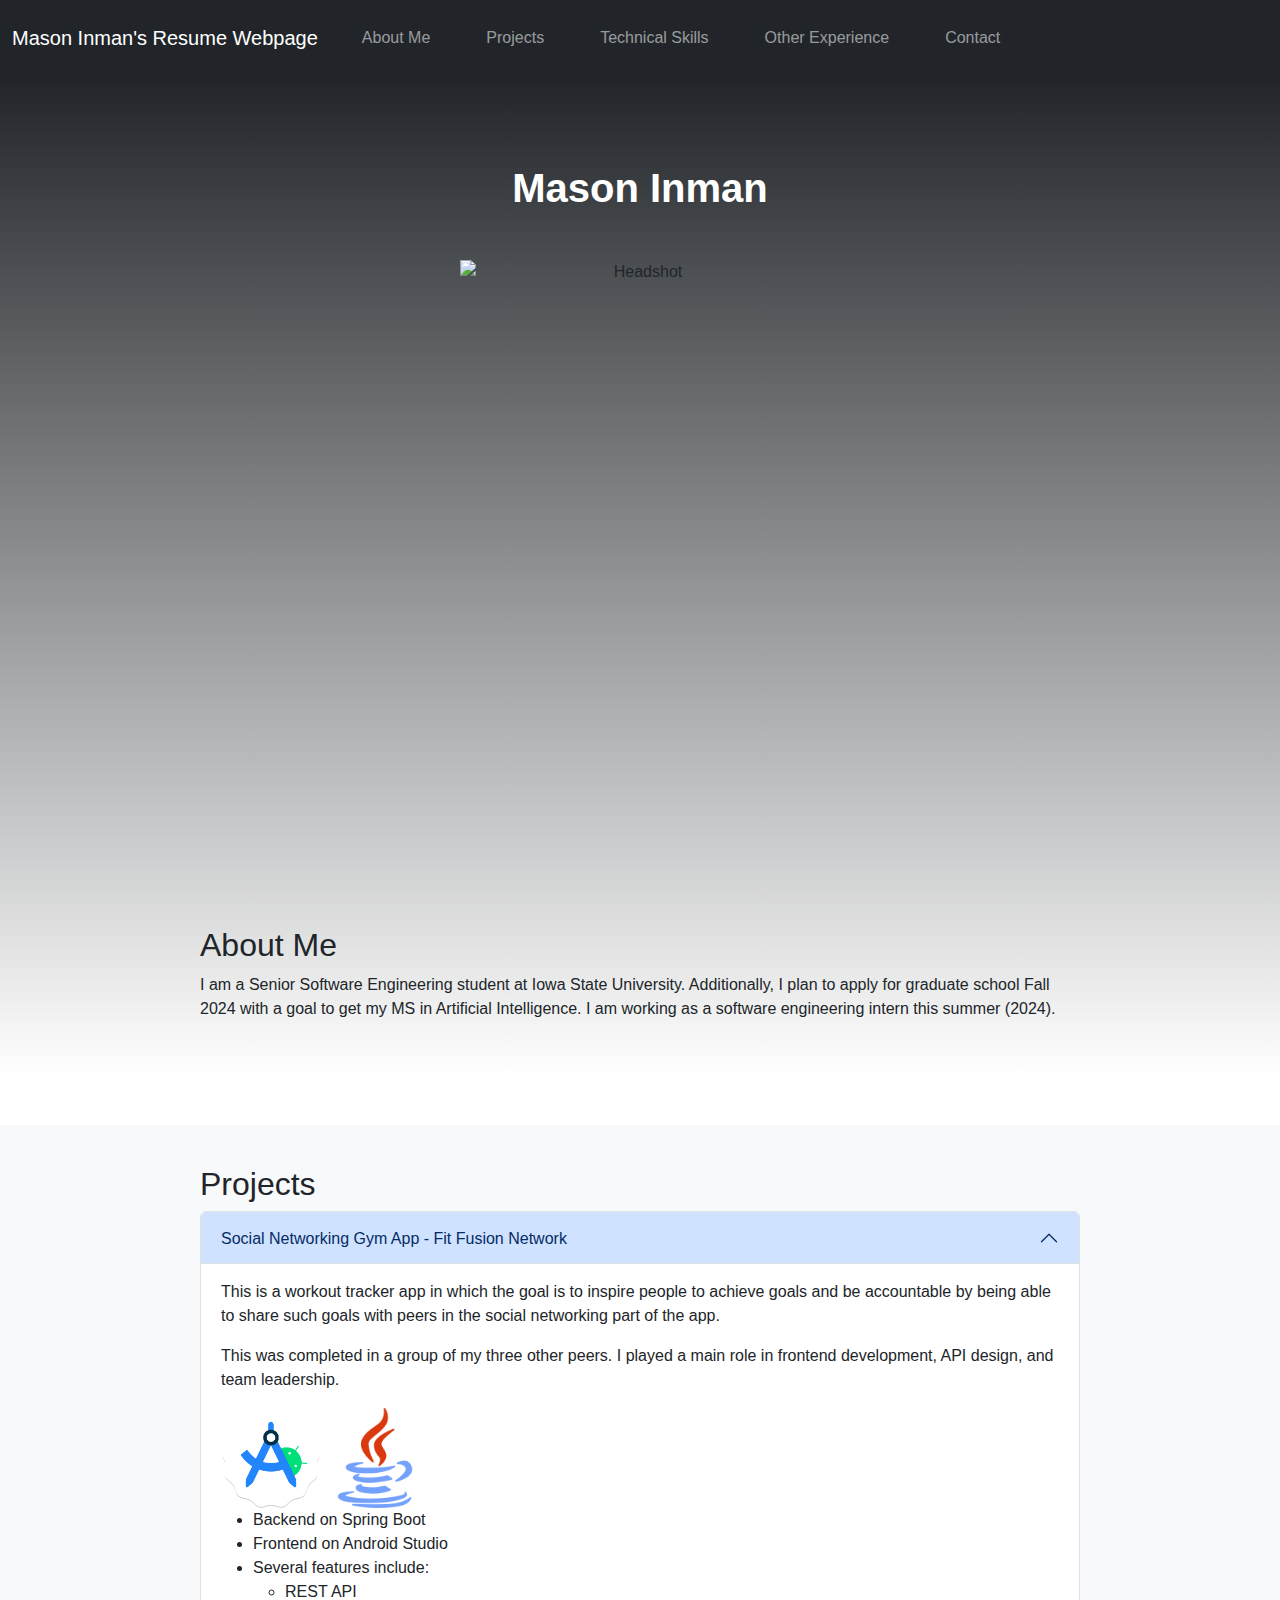
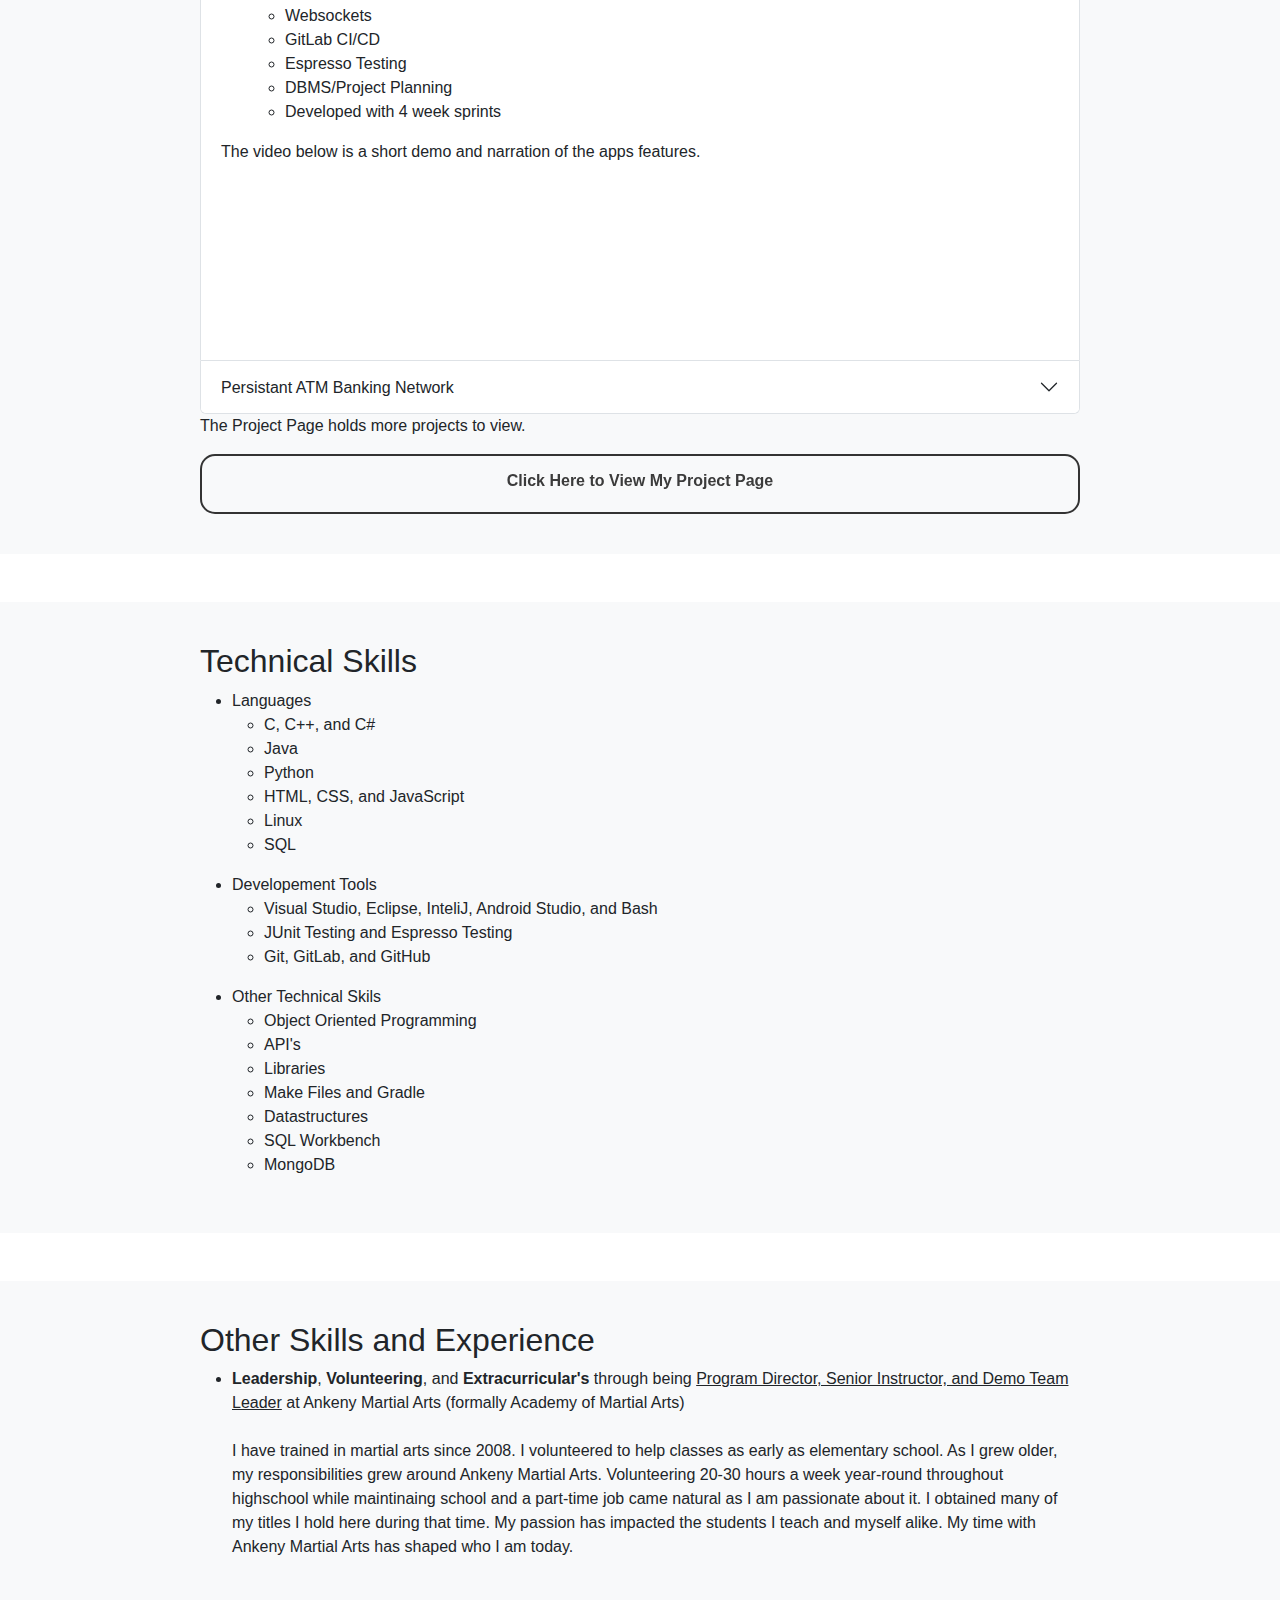
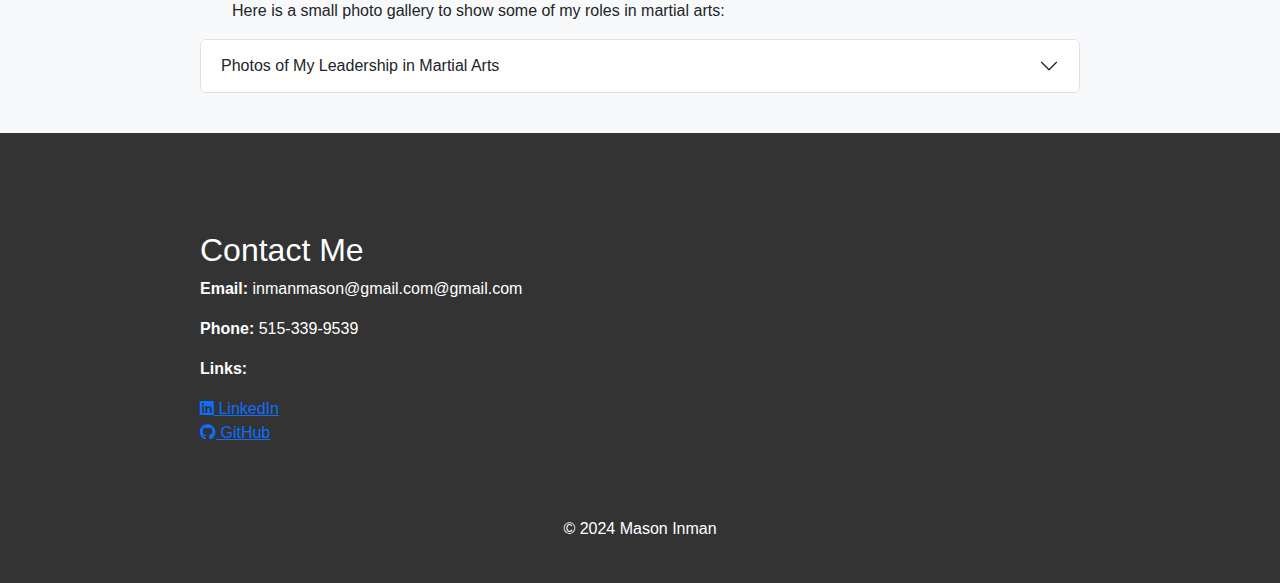
==== commit f50e60b6: "added projects and css" ====
--- a/index.html
+++ b/index.html
@@ -1,20 +1,25 @@
 <!DOCTYPE html>
 <html lang="en">
+
 <head>
     <meta charset="UTF-8">
     <meta name="viewport" content="width=device-width, initial-scale=1.0">
     <title>Mason Inman's Resume Webpage</title>
     <link href="https://cdn.jsdelivr.net/npm/bootstrap@5.3.0/dist/css/bootstrap.min.css" rel="stylesheet">
     <link href="style.css" rel="stylesheet">
+    <link href="https://cdnjs.cloudflare.com/ajax/libs/font-awesome/6.0.0-beta3/css/all.min.css" rel="stylesheet">
+
 
 </head>
+
 <body>
 
     <header class="bg-dark">
         <nav class="navbar navbar-expand-lg navbar-dark">
             <div class="container-fluid">
                 <a class="navbar-brand" href="#">Mason Inman's Resume Webpage</a>
-                <button class="navbar-toggler" type="button" data-bs-toggle="collapse" data-bs-target="#navbarNav" aria-controls="navbarNav" aria-expanded="false" aria-label="Toggle navigation">
+                <button class="navbar-toggler" type="button" data-bs-toggle="collapse" data-bs-target="#navbarNav"
+                    aria-controls="navbarNav" aria-expanded="false" aria-label="Toggle navigation">
                     <span class="navbar-toggler-icon"></span>
                 </button>
                 <div class="collapse navbar-collapse" id="navbarNav">
@@ -39,102 +44,123 @@
             </div>
         </nav>
     </header>
-        <section id="About">
-            <div class="gradient-background"></div>
-            <!-- <div class="container mt-5"> -->
-                <h1 class="AboutMeText center"> <br><b>Mason Inman</b></h1>
-                <img src="./image/profile.JPG" alt="Headshot" class="img-fluid center" width="360" height="540">
-                <div class="AboutMeDescription">
-                    <h2><br>About Me</h2>
-                    <p>I am a Senior Software Engineering student at Iowa State University. Additionally, I plan to apply for graduate school Fall 2024 with a goal to get my MS in Artificial Intelligence. I am working as a software engineering intern this summer (2024).</p>
-                </div>
-            <!-- </div> -->
-        </section>
-        
-        <section id="Projects" class="bg-light">
-            <div class="container mt-5">
-                <h2>Projects</h2>
-                
-                <!-- Bootstrap Accordion for Projects -->
-                <div class="accordion" id="projectAccordion">
-                    <!-- Project 1 -->
-                    <div class="accordion-item">
-                        <h2 class="accordion-header" id="project1Heading">
-                            <button class="accordion-button" type="button" data-bs-toggle="collapse" data-bs-target="#project1Collapse"
-                                aria-expanded="true" aria-controls="project1Collapse">
-                                Social Networking Gym App - Fit Fusion Network
-                            </button>
-                        </h2>
-                        <div id="project1Collapse" class="accordion-collapse collapse show" aria-labelledby="project1Heading"
+    <section id="About">
+        <div class="gradient-background"></div>
+        <!-- <div class="container mt-5"> -->
+        <h1 class="AboutMeText center"> <br><b>Mason Inman</b></h1>
+        <img src="./image/profile.JPG" alt="Headshot" class="img-fluid center" width="360" height="540">
+        <div class="container mt-5">
+            <h2><br>About Me</h2>
+            <p>I am a Senior Software Engineering student at Iowa State University. Additionally, I plan to apply for
+                graduate school Fall 2024 with a goal to get my MS in Artificial Intelligence. I am working as a
+                software engineering intern this summer (2024).</p>
+        </div>
+        <!-- </div> -->
+    </section>
+
+    <section id="Projects" class="bg-light">
+        <div class="container mt-5">
+            <h2>Projects</h2>
+
+            <!-- Bootstrap Accordion for Projects -->
+            <div class="accordion" id="projectAccordion">
+                <!-- Project 1 -->
+                <div class="accordion-item">
+                    <h2 class="accordion-header" id="project1Heading">
+                        <button class="accordion-button" type="button" data-bs-toggle="collapse"
+                            data-bs-target="#project1Collapse" aria-expanded="true" aria-controls="project1Collapse">
+                            Social Networking Gym App - Fit Fusion Network
+                        </button>
+                    </h2>
+                    <div id="project1Collapse" class="accordion-collapse collapse show"
+                        aria-labelledby="project1Heading" data-bs-parent="#projectAccordion">
+                        <div class="accordion-body">
+                            <p>This is a workout tracker app in which the goal is to inspire people to achieve goals and
+                                be accountable
+                                by being able to share such goals with peers in the social networking part of the app.
+                            </p>
+                            <p>This was completed in a group of my three other peers. I played a main role in frontend
+                                development, API
+                                design, and team leadership.</p>
+
+                            <img src="./image/project1.png" alt="Android studio logo" class="img-fluid" width="100"
+                                height="100">
+                            <img src="./image/java.png" alt="java logo" class="img-fluid" width="100" height="100">
+                            <ul>
+                                <li>Backend on Spring Boot</li>
+                                <li>Frontend on Android Studio</li>
+                                <li>Several features include:<ul>
+                                        <li>REST API</li>
+                                        <li>Websockets</li>
+                                        <li>GitLab CI/CD</li>
+                                        <li>Espresso Testing</li>
+                                        <li>DBMS/Project Planning</li>
+                                        <li>Developed with 4 week sprints</li>
+
+                                    </ul>
+                                </li>
+                            </ul>
+                            <p>The video below is a short demo and narration of the apps features.</p>
+                            <iframe width="280" height="157" src="https://www.youtube.com/embed/7NcvrdOqD5g"
+                                frameborder="0" allowfullscreen></iframe>
+                        </div>
+                    </div>
+                </div>
+
+                <!-- Project 2 -->
+                <div class="accordion-item">
+                    <h2 class="accordion-header" id="project8Heading">
+                        <button class="accordion-button collapsed" type="button" data-bs-toggle="collapse"
+                            data-bs-target="#project8Collapse" aria-expanded="false" aria-controls="project8Collapse">
+                            Persistant ATM Banking Network
+                        </button>
+                    </h2>
+                    <div id="project8Collapse" class="accordion-collapse collapse" aria-labelledby="project8Heading"
                         data-bs-parent="#projectAccordion">
                         <div class="accordion-body">
-                            <p>This is a workout tracker app in which the goal is to inspire people to achieve goals and be accountable
-                                by being able to share such goals with peers in the social networking part of the app.</p>
-                                <p>This was completed in a group of my three other peers. I played a main role in frontend development, API
-                                    design, and team leadership.</p>
-                                    
-                                    <img src="./image/project1.png" alt="Android studio logo" class="img-fluid" width="100" height="100">
-                                    <img src="./image/java.png" alt="java logo" class="img-fluid" width="100" height="100">
+                            <p>Using a Java UI Frontend and a SQL DB (just run locally for the purpose of the project) I
+                                created a ATM Banking Network.
+                                Users can make accounts, transfer money, pay bills, and all accounts are stored in the
+                                DB.
+                                Additionally, this is fully tested in JUnit 5.
+                            </p>
+
+                            <ul>
+                                <li>Key features:
                                     <ul>
-                                        <li>Backend on Spring Boot</li>
-                                        <li>Frontend on Android Studio</li>
-                                        <li>Several features include:<ul>
-                                                <li>REST API</li>
-                                                <li>Websockets</li>
-                                                <li>GitLab CI/CD</li>
-                                                <li>Espresso Testing</li>
-                                                <li>DBMS/Project Planning</li>
-                                                <li>Developed with 4 week sprints</li>
-                        
-                                            </ul>
-                                        </li>
+                                        <li>Java</li>
+                                        <li>SQL DB</li>
+                                        <li>JUnit 5</li>
+                                        <li>Object Oriented Programming</li>
+
                                     </ul>
-                                    <p>The video below is a short demo and narration of the apps features.</p>
-                                <iframe width="280" height="157" src="https://www.youtube.com/embed/7NcvrdOqD5g" frameborder="0"
-                                    allowfullscreen></iframe>
-                            </div>
+                                </li>
+                            </ul>
+
+                            <p>This project utilizes a layered architecture. There is a bank object that holds SQL
+                                Connection and several ATM's that connect to the bank. Furthermore, a User can login to
+                                an ATM, which every user has Checking and Savings Accounts.</p>
+                            <img src="https://upload.wikimedia.org/wikipedia/labs/8/8e/Mysql_logo.png
+                            " alt="python logo" class="img-fluid" width="100" height="100">
+                            <img src="./image/java.png" alt="java logo" class="img-fluid" width="100" height="100">
+
+
                         </div>
                     </div>
-                    
-                    <!-- Project 2 -->
-                    <div class="accordion-item">
-                        <h2 class="accordion-header" id="project2Heading">
-                            <button class="accordion-button collapsed" type="button" data-bs-toggle="collapse" data-bs-target="#project2Collapse" aria-expanded="false" aria-controls="project2Collapse">
-                                Procedurally Generated Pokemon Game
-                            </button>
-                        </h2>
-                        <div id="project2Collapse" class="accordion-collapse collapse" aria-labelledby="project2Heading" data-bs-parent="#projectAccordion">
-                            <div class="accordion-body">
-                                <p>Developed in C and ported to C++, I made a proceduraly generated Pokemon game.
-                                    My game involved generating maps for the player to walk around on, AI trainers, pokemarts (shops), pokecenters (healing),
-                                    an inventory system, battling, using items, leveling system, and many other features similar to other Pokemon games. Also, implemented
-                                    well known algorithms such as Dijkstra's Algorithm (Shortest Path Algorithm).
-                                </p>
-                                <ul><li>Key features:
-                                    <ul>
-                                        <li>C</li>
-                                        <li>C++</li>
-                                        <li>Databases</li>
-                                        <li>Porting</li>
-                                        <li>Complex Algorithm Implementation</li>
-                                        <li>Implementation Based Off Specification</li>
-                                    </ul></li> </ul>
-                                    <img src="https://upload.wikimedia.org/wikipedia/commons/1/18/C_Programming_Language.svg" alt="html logo" class="img-fluid" width="100" height="100">
-                                    <img src="https://upload.wikimedia.org/wikipedia/commons/1/18/ISO_C%2B%2B_Logo.svg" alt="html logo" class="img-fluid" width="100" height="100">
-                            </div>
-                        </div>
-                    </div>
-                    
-                    <!-- Add more accordion items for other projects -->
-                </div>
-                <div class="mt-3">
-                    <a href="projectPage.html" class="btn btn-primary">View All Projects</a>
-                </div>
-            </div>
-        </section>
-        
-    
-        <!-- <section id="Projects" class="bg-light">
+                </div>
+
+                <!-- Add more accordion items for other projects -->
+            </div>
+            <p>The Project Page holds more projects to view.</p>
+            <div class="mt-3">
+                <a href="projectPage.html" class="btn btn-primary button-28">Click Here to View My Project Page</a>
+            </div>
+            
+        </div>
+    </section>
+
+
+    <!-- <section id="Projects" class="bg-light">
             <div class="container mt-5">
                 <h2>Projects</h2>
                 <div class="project">
@@ -192,7 +218,7 @@
                             <li>Running a website on a live server</li>
                         </ul></li> </ul>
                         <!-- Some of the inconsistant src links are due to porting some of this information from a class project that required images stored locally -->
-                    <!--<img src="./image/html.png" alt="html logo" class="img-fluid" width="100" height="100">
+    <!--<img src="./image/html.png" alt="html logo" class="img-fluid" width="100" height="100">
                     <img src="./image/css.png" alt="css logo" class="img-fluid" width="120" height="120">
                     <img src="https://upload.wikimedia.org/wikipedia/commons/b/b2/Bootstrap_logo.svg" alt="css logo" class="img-fluid" width="100" height="100">
                     <img src="https://upload.wikimedia.org/wikipedia/commons/9/9a/Visual_Studio_Code_1.35_icon.svg" alt="css logo" class="img-fluid" width="100" height="100">
@@ -211,28 +237,30 @@
                 </div>
             </div>
         </section> -->
-        <section id="TechExperience" class="bg-light">
-            <div class="container mt-5">
-                <h2>Technical Skills</h2>
-                <ul>
-                    <li>Languages<ul>
+    <section id="TechExperience" class="bg-light">
+        <div class="container mt-5">
+            <h2>Technical Skills</h2>
+            <ul>
+                <li>Languages<ul>
                         <li>C, C++, and C#</li>
                         <li>Java</li>
                         <li>Python</li>
                         <li>HTML, CSS, and JavaScript</li>
                         <li>Linux</li>
                         <li>SQL</li>
-                    </ul></li>
-                </ul>
-                <ul>
-                    <li>Developement Tools<ul>
+                    </ul>
+                </li>
+            </ul>
+            <ul>
+                <li>Developement Tools<ul>
                         <li>Visual Studio, Eclipse, InteliJ, Android Studio, and Bash</li>
                         <li>JUnit Testing and Espresso Testing</li>
                         <li>Git, GitLab, and GitHub</li>
-                    </ul></li>
-                </ul>
-                <ul>
-                    <li>Other Technical Skils<ul>
+                    </ul>
+                </li>
+            </ul>
+            <ul>
+                <li>Other Technical Skils<ul>
                         <li>Object Oriented Programming</li>
                         <li>API's</li>
                         <li>Libraries</li>
@@ -240,101 +268,112 @@
                         <li>Datastructures</li>
                         <li>SQL Workbench</li>
                         <li>MongoDB</li>
-                    </ul></li>
-                </ul>
-            </div>
-        </section>
-        <section id="OtherExperience" class="bg-light">
-            <div class="container mt-5">
-                <h2>Other Skills and Experience</h2>
-                <ul><li><b>Leadership</b>, <b>Volunteering</b>, and <b>Extracurricular's</b> through being 
-                    <u>Program Director, Senior Instructor, and Demo Team Leader</u> at 
-                    Ankeny Martial Arts (formally Academy of Martial Arts)</li>
-                <p><br>I have trained in martial arts since 2008. I volunteered to help classes as early as elementary school.
-                    As I grew older, my responsibilities grew around Ankeny Martial Arts. Volunteering 20-30 hours a week year-round throughout highschool while maintinaing school and a part-time job came natural as I am passionate about it. I obtained
-                    many of my titles I hold here during that time. My passion has impacted the students I teach and myself alike. My time with Ankeny Martial Arts has shaped who I am today.
+                    </ul>
+                </li>
+            </ul>
+        </div>
+    </section>
+    <section id="OtherExperience" class="bg-light">
+        <div class="container mt-5">
+            <h2>Other Skills and Experience</h2>
+            <ul>
+                <li><b>Leadership</b>, <b>Volunteering</b>, and <b>Extracurricular's</b> through being
+                    <u>Program Director, Senior Instructor, and Demo Team Leader</u> at
+                    Ankeny Martial Arts (formally Academy of Martial Arts)
+                </li>
+                <p><br>I have trained in martial arts since 2008. I volunteered to help classes as early as elementary
+                    school.
+                    As I grew older, my responsibilities grew around Ankeny Martial Arts. Volunteering 20-30 hours a
+                    week year-round throughout highschool while maintinaing school and a part-time job came natural as I
+                    am passionate about it. I obtained
+                    many of my titles I hold here during that time. My passion has impacted the students I teach and
+                    myself alike. My time with Ankeny Martial Arts has shaped who I am today.
                 </p>
-                
+
                 <p><br>Here is a small photo gallery to show some of my roles in martial arts:</p>
-                </ul>
-                <!-- Bootstrap Carousel for "About Me" -->
-                <div id="experienceCarousel" class="carousel slide" data-bs-ride="carousel">
-                    <div class="carousel-inner">
-                        <div class="carousel-item active">
-                            <div class="d-flex align-items-center">
-                                <img src="./image/masonteaching.png" alt="Slide 2" class="img-fluid center" width="360" height="540">
-                            </div>
+            </ul>
+            <div class="accordion">
+
+                <div class="accordion-item">
+                    <h2 class="accordion-header" id="project6Heading">
+                        <button class="accordion-button collapsed" type="button" data-bs-toggle="collapse"
+                            data-bs-target="#project6Collapse" aria-expanded="false" aria-controls="project6Collapse">
+                            Photos of My Leadership in Martial Arts
+                        </button>
+                    </h2>
+                    <div id="project6Collapse" class="accordion-collapse collapse" aria-labelledby="project6Heading"
+                        data-bs-parent="#projectAccordion">
+                        <div class="accordion-body">
+                            <div class="container">
+                                <div class="row">
+                                    <div class="col-md-4">
+                                        <img src="./image/masonteaching.png" class="img-fluid" alt="Slide 1">
+                                    </div>
+                                    <div class="col-md-4">
+                                        <img src="./image/tkdteaching.png" class="img-fluid" alt="Slide 4">
+                                    </div>
+                                    <div class="col-md-4">
+                                        <img src="./image/tkdschool.png" class="img-fluid" alt="Slide 3">
+                                    </div>
+                                </div>
+                                <div class="row">
+                                    <div class="col-md-4">
+                                        <img src="./image/tkdhandshake.jpg" class="img-fluid" alt="Slide 5">
+                                    </div>
+                                    <div class="col-md-4">
+                                        <img src="./image/grouptkd.png" class="img-fluid" alt="Slide 6">
+                                    </div>
+                                    <div class="col-md-4">
+                                        <img src="./image/roundhouse.JPEG" class="img-fluid" alt="Slide 7">
+                                    </div>
+                                </div>
+                            </div> <!-- end grid -->
+    
                         </div>
-                        <div class="carousel-item">
-                            <div class="d-flex align-items-center">
-                                <img src="./image/tkdpr.png" alt="Headshot" class="img-fluid center" width="360" height="540">          
-                            </div>
-                        </div>
-                        <div class="carousel-item">
-                            <div class="d-flex align-items-center">
-                                <img src="./image/tkdschool.png" alt="Slide 2" class="img-fluid center" width="360" height="540">
-                            </div>
-                        </div>
-                        <div class="carousel-item">
-                            <div class="d-flex align-items-center">
-                                <img src="./image/tkdteaching.png" alt="Slide 2" class="img-fluid center" width="360" height="540">
-                            </div>
-                        </div>
-                        <div class="carousel-item">
-                            <div class="d-flex align-items-center">
-                                <img src="./image/tkdhandshake.jpg" alt="Slide 2" class="img-fluid center" width="360" height="540">
-                            </div>
-                        </div>
-                        <div class="carousel-item">
-                            <div class="d-flex align-items-center">
-                                <img src="./image/grouptkd.png" alt="Slide 2" class="img-fluid center" width="360" height="540">
-                            </div>
-                        </div>
-                        <div class="carousel-item">
-                            <div class="d-flex align-items-center">
-                                <img src="./image/roundhouse.JPEG" alt="Slide 2" class="img-fluid center" width="360" height="540">
-                            </div>
-                        </div>
-                        <!-- Add more carousel items as needed -->
-                    </div>  
-                    <button class="carousel-control-prev" type="button" data-bs-target="#experienceCarousel" data-bs-slide="prev">
-                        <span class="carousel-control-prev-icon" aria-hidden="true"></span>
-                        <span class="visually-hidden">Previous</span>
-                    </button>
-                    <button class="carousel-control-next" type="button" data-bs-target="#experienceCarousel" data-bs-slide="next">
-                        <span class="carousel-control-next-icon" aria-hidden="true"></span>
-                        <span class="visually-hidden">Next</span>
-                    </button>   
-                </div>
-            </div>
-        </section>
-    
-        <section id="Contact">
+                    </div>
+                </div>
+            </div>
+            
+            </div>
+            
+        </div>
+    </section>
+
+
+
+    <footer>
+        <section id="Contact" class="text-left">
             <div class="container mt-5">
                 <h2>Contact Me</h2>
-                <p>Email: inmanmason@gmail.com</p>
-                <p>Phone: 515-339-9539</p>
-                <p>Links:</p>
-                <a href="https://www.linkedin.com/in/mason-inman/" target="_blank">View my LinkedIn</a>
-    
+
+
+                <p><strong>Email:</strong> inmanmason@gmail.com@gmail.com</p>
+                <p><strong>Phone:</strong> 515-339-9539</p>
+                <p><strong>Links:</strong></p>
+                <ul class="list-unstyled">
+                    <li>
+                        <a href="https://www.linkedin.com/in/mason-inman/" target="_blank">
+                            <i class="fab fa-linkedin"></i> LinkedIn
+                        </a>
+                    </li>
+                    <li>
+                        <a href="https://github.com/MasonInman29" target="_blank">
+                            <i class="fab fa-github"></i> GitHub
+                        </a>
+                    </li>
+
+                </ul>
+
+
             </div>
         </section>
-    
-        <footer class="text-center py-3">
-            <p>&copy; 2024 Mason Inman</p>
-        </footer>
-    
+        <p class="text-center py-3">&copy; 2024 Mason Inman</p>
+    </footer>
+
 
     <!-- for bootstrap -->
     <script src="https://cdn.jsdelivr.net/npm/@popperjs/core@2.11.6/dist/umd/popper.min.js"></script>
     <script src="https://cdn.jsdelivr.net/npm/bootstrap@5.3.0/dist/js/bootstrap.bundle.min.js"></script>
-    <!-- <script>
-        window.addEventListener('scroll', function() {
-            const scrolled = window.scrollY;
-            const vh = Math.max(document.documentElement.clientHeight || 0, window.innerHeight || 0);
-            const opacity = scrolled / vh;
-            document.querySelector('.gradient-background').style.opacity = opacity;
-        });
-    </script> -->
 </body>
-</html>
+
+</html>--- a/style.css
+++ b/style.css
@@ -65,6 +65,9 @@
     padding: 20px;
     background-color: lightgray;
 }
+.text-left {
+    text-align: left;
+}
 .center {
     display: block;
     margin-left: auto;
@@ -86,12 +89,73 @@
     padding: 40px; 
    
 }
+.code-block {
+    background-color: #f4f4f4;
+    padding: 10px;
+    border: 1px solid #ddd;
+    border-radius: 5px;
+    font-family: Consolas, Monaco, 'Andale Mono', 'Ubuntu Mono', monospace;
+    font-size: 14px;
+    line-height: 1.5;
+    overflow-x: auto; /* Enable horizontal scrolling */
+}
+.carousel-inner {
+    width: 100%;
+    height: 100%;
+}
 
-
+.carousel-image {
+    max-height: 100%;
+    height: auto;
+    max-width: 100%;
+    width: auto;
+}
 #About {
     position: relative; /* Ensure relative positioning for the content */
 }
+.button-28 {
+  appearance: none;
+  background-color: transparent;
+  border: 2px solid #333333;
+  border-radius: 15px;
+  box-sizing: border-box;
+  color: #3B3B3B;
+  cursor: pointer;
+  display: inline-block;
+  font-family: Roobert,-apple-system,BlinkMacSystemFont,"Segoe UI",Helvetica,Arial,sans-serif,"Apple Color Emoji","Segoe UI Emoji","Segoe UI Symbol";
+  font-size: 16px;
+  font-weight: 600;
+  line-height: normal;
+  margin: 0;
+  min-height: 60px;
+  min-width: 0;
+  outline: none;
+  padding: 16px 24px;
+  text-align: center;
+  text-decoration: none;
+  transition: all 300ms cubic-bezier(.23, 1, 0.32, 1);
+  user-select: none;
+  -webkit-user-select: none;
+  touch-action: manipulation;
+  width: 100%;
+  will-change: transform;
+}
 
+.button-28:disabled {
+  pointer-events: none;
+}
+
+.button-28:hover {
+  color: #fff;
+  background-color: #333333;
+  box-shadow: rgba(0, 0, 0, 0.25) 0 8px 15px;
+  transform: translateY(-2px);
+}
+
+.button-28:active {
+  box-shadow: none;
+  transform: translateY(0);
+}
 /* CSS animation for fade-in effect */
 @keyframes fadeIn {
     from {
